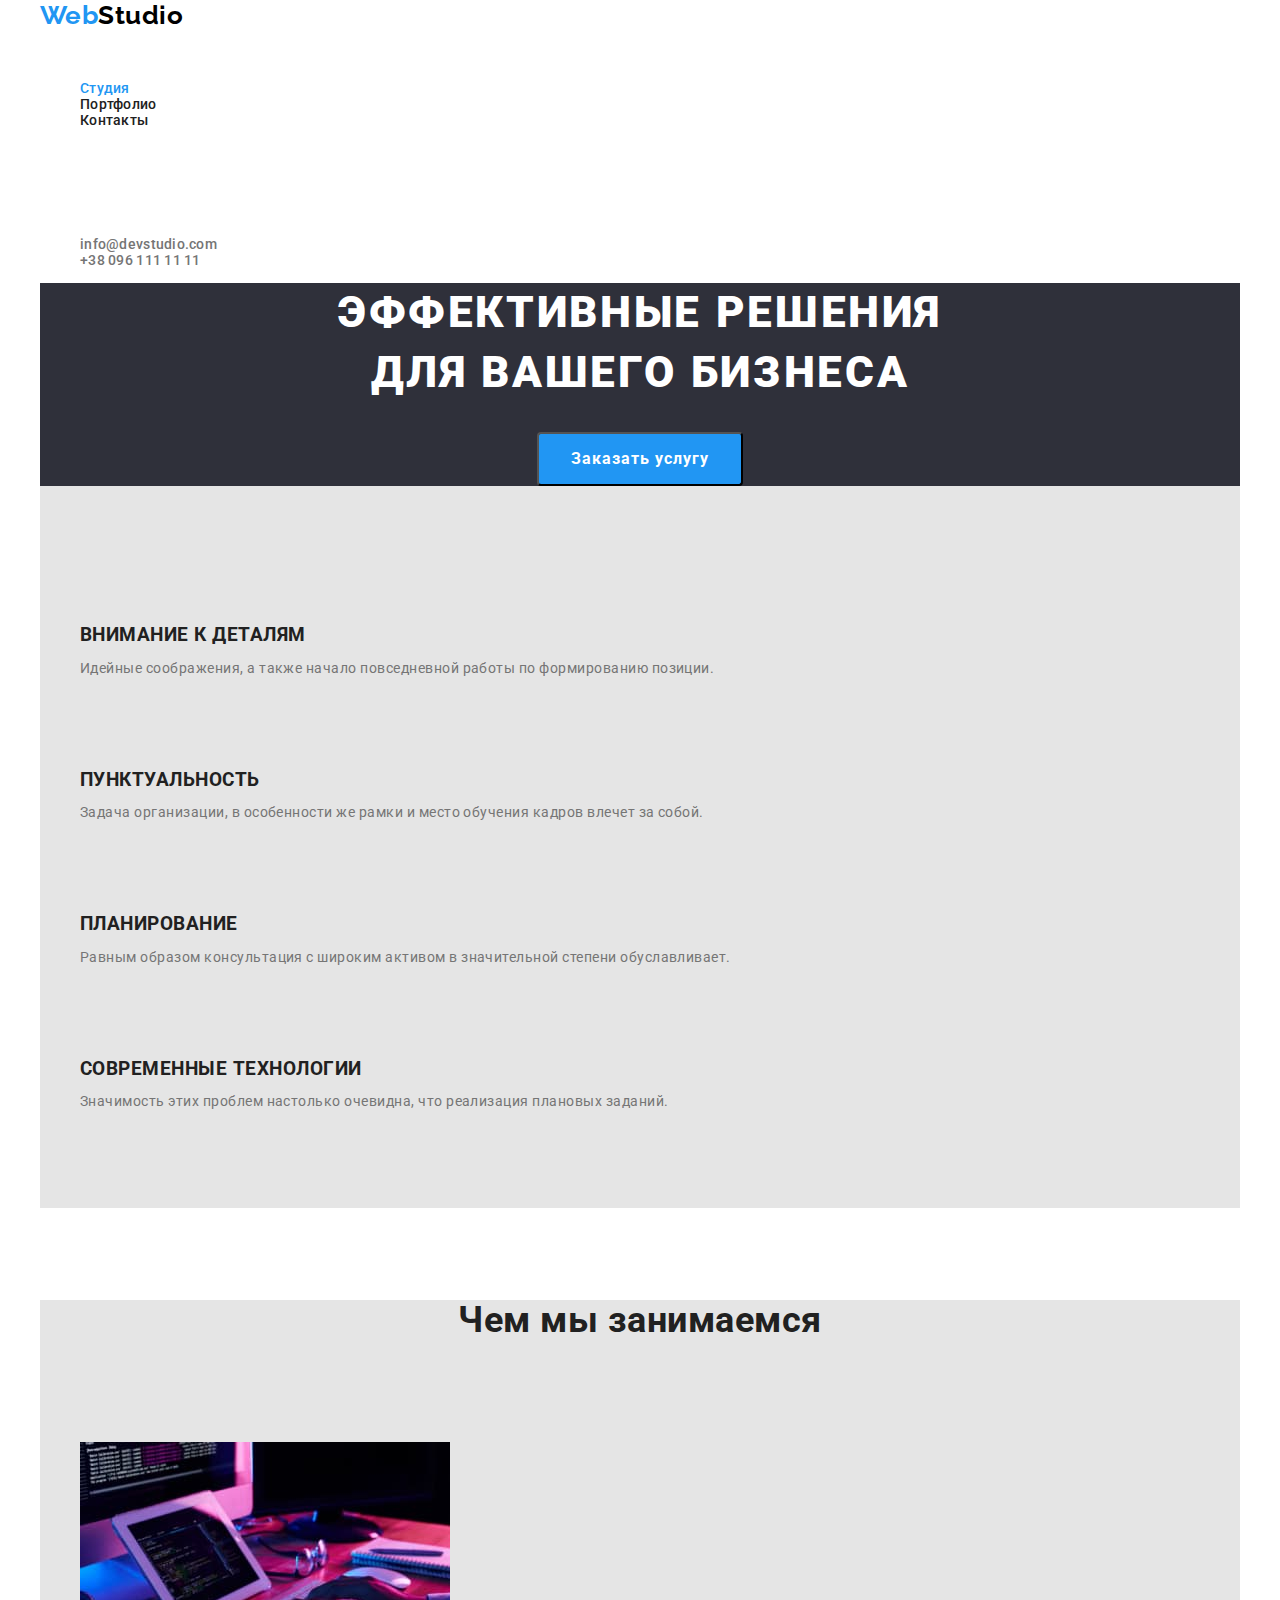
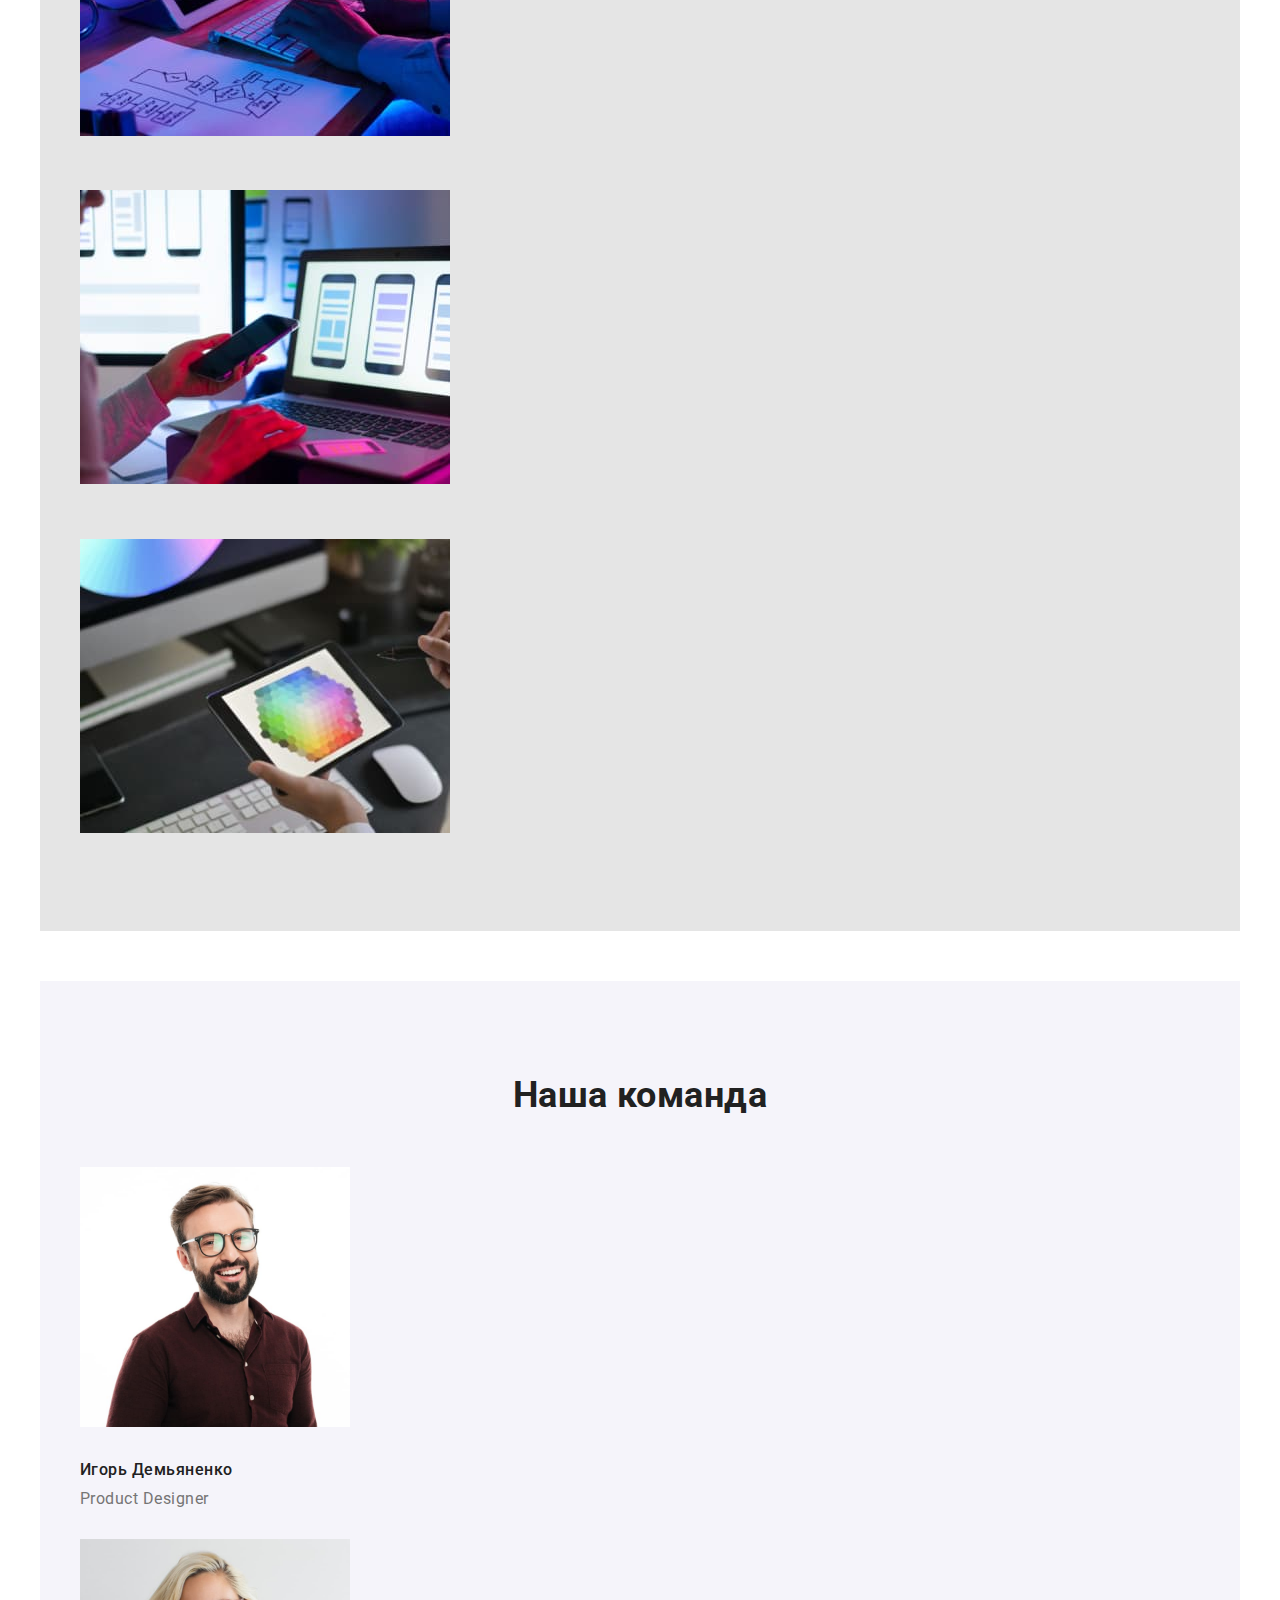
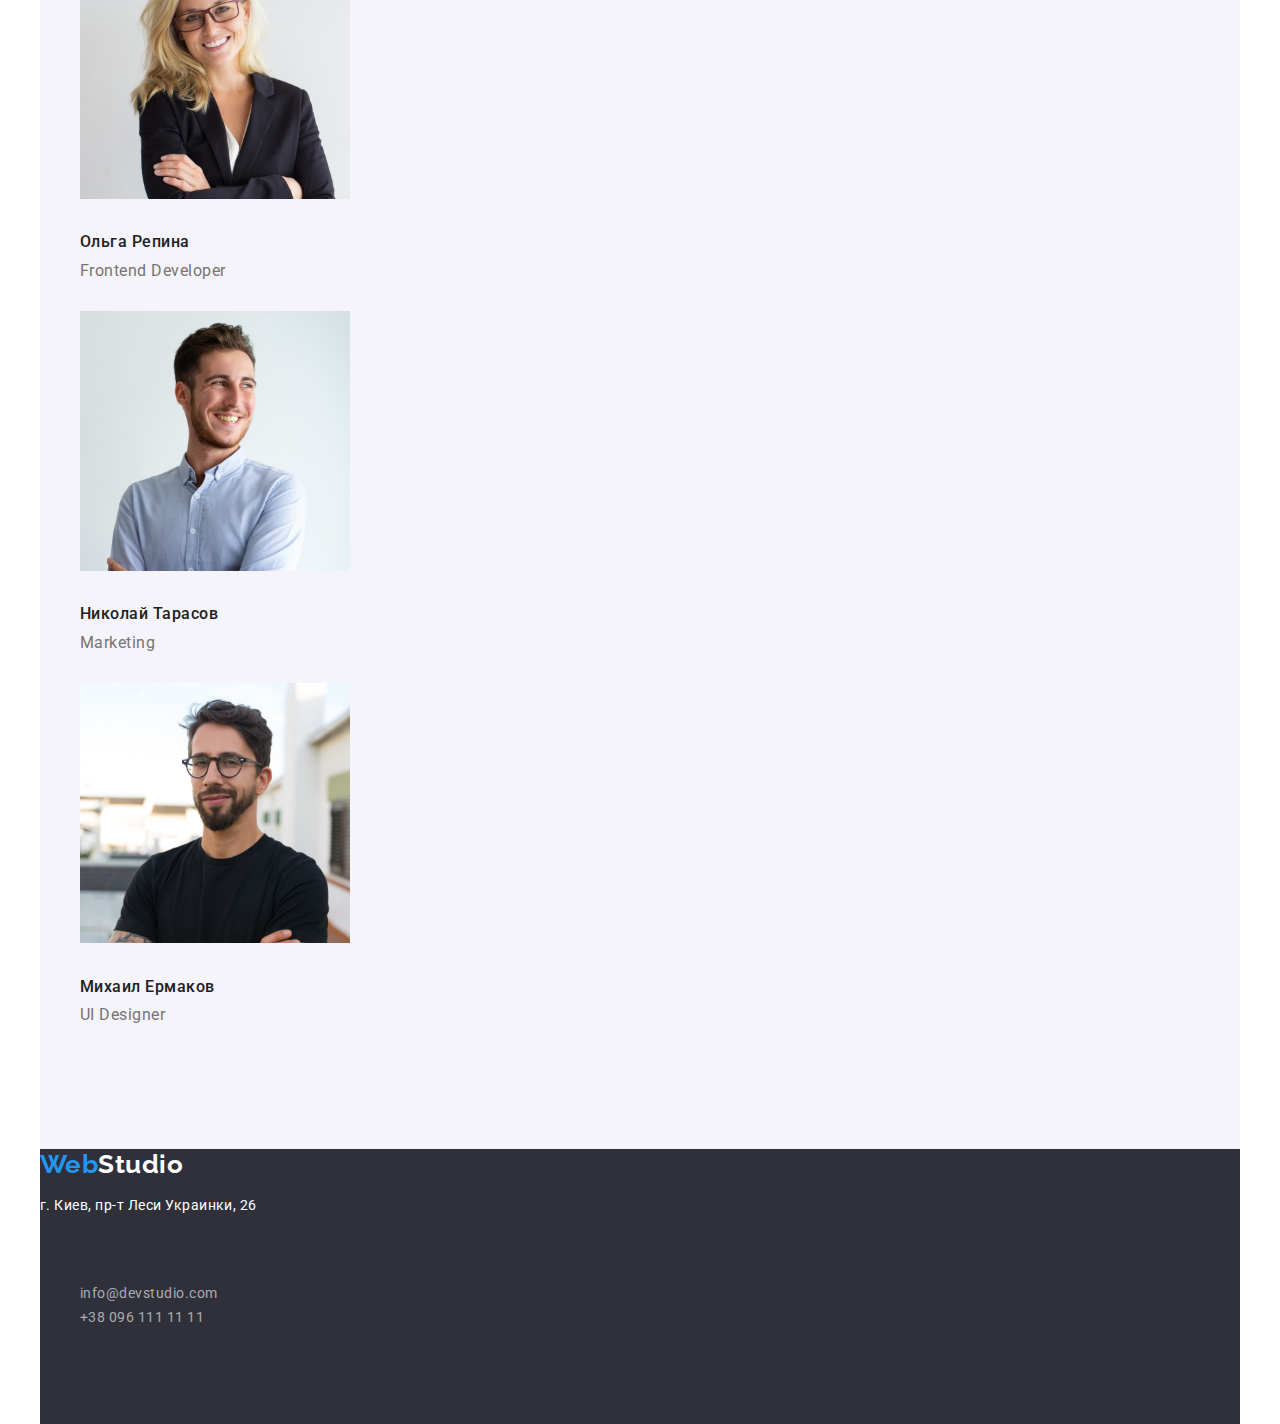
==== index.html @ a8057c67 "Добавил стилей" ====
<!DOCTYPE html>
<html lang="en">

<head>
    <meta charset="UTF-8" />
    <meta http-equiv="X-UA-Compatible" content="IE=edge" />
    <meta name="viewport" content="width=device-width, initial-scale=1.0" />
    <link rel="preconnect" href="https://fonts.googleapis.com">
    <link rel="preconnect" href="https://fonts.gstatic.com" crossorigin>
    <link href="https://fonts.googleapis.com/css2?family=Raleway:wght@700&family=Roboto:wght@400;500;700;900&display=swap"
        rel="stylesheet">
    <link rel="stylesheet" href="https://cdnjs.cloudflare.com/ajax/libs/modern-normalize/1.1.0/modern-normalize.min.css">
    <link rel="stylesheet" href="./css/styles.css">
    <title>WebStudio</title>
</head>

<body>
    <header class="container">
        <nav>
            <a href="#" class="logo">
                <span class="logo-color">Web</span>Studio
            </a>

            <ul class="site-nav list">
                <li> 
                    <a class="link current" href="#">Студия</a>
                </li>
                <li>
                    <a class="link" href="./portfolio.html">Портфолио</a>
                </li>
                <li>
                    <a href="#" class="link">Контакты</a>
                </li>
            </ul>
        </nav>
            <ul class="site-nav">
                <li >
                    <a class="link-nav" href="mailto:info@devstudio.com">info@devstudio.com</a>
                </li>
                <li>
                    <a class="link-nav" href="tel:+380961111111">+38 096 111 11 11</a>
                </li>
            </ul>
    </header>

    <!-- Блок герой -->
    <main>
        <section class="hero container">
            <h1 class="hero-title" >Эффективные решения<br> для вашего бизнеса</h1>
            <button class="button" type="button">Заказать услугу</button>
        </section>

        <!-- Наши предложения -->
        <section class="offers container">
            <h2 class="visually-hidden">Наши предложения</h2> 
            <ul class="list">
                <li>
                    <h3 class="offers-container-list">ВНИМАНИЕ К ДЕТАЛЯМ</h3> 
                    <p class="offers-list">
                        Идейные соображения, а также начало повседневной работы по
                        формированию позиции.
                    </p>
                </li>
                <li>
                    <h3 class="offers-container-list">ПУНКТУАЛЬНОСТЬ</h3>
                    <p class="offers-list">
                        Задача организации, в особенности же рамки и место обучения кадров
                        влечет за собой.
                    </p>
                </li>
                <li>
                    <h3 class="offers-container-list">ПЛАНИРОВАНИЕ</h3>
                    <p class="offers-list">
                        Равным образом консультация с широким активом в значительной
                        степени обуславливает.
                    </p>
                </li>
                <li>
                    <h3 class="offers-container-list">СОВРЕМЕННЫЕ ТЕХНОЛОГИИ</h3>
                    <p class="offers-list">
                        Значимость этих проблем настолько очевидна, что реализация
                        плановых заданий.
                    </p>
                </li>
            </ul>
        </section>

        <!-- Блок нашей работы -->
        <section class="works container">
            <h2 class="works-title">Чем мы занимаемся</h2>
            <ul class="list">
                <li>
                    <img class="works-img" src="./images/boxasq.jpg" width="370" alt="Рабочий процес 1" />
                </li>
                <li>
                    <img class="works-img" src="./images/boxbsq.jpg" width="370" alt="Рабочий процес 2" />
                </li>
                <li>
                    <img class="works-img" src="./images/boxcsq.jpg" width="370" alt="Рабочий процес 3" />
                </li>
            </ul>
        </section>

        <!-- Наша команда -->
        <section class="teams container">
            <h2 class="teams-title">Наша команда</h2>
            <ul class=" list">
                <li>
                    <img src="./images/teamasq.jpg" width="270" alt="Команда 1" />
                    <h3 class="teams-name">Игорь Демьяненко</h3>
                    <p class="teams-person">Product Designer</p>
                </li>
                <li>
                    <img src="./images/teambsq.jpg" width="270" alt="Команда 2" />
                    <h3 class="teams-name">Ольга Репина</h3>
                    <p class="teams-person">Frontend Developer</p>
                </li>
                <li>
                    <img src="./images/teamcsq.jpg" width="270" alt="Команда 3" />
                    <h3 class="teams-name">Николай Тарасов</h3>
                    <p class="teams-person">Marketing</p>
                </li>
                <li>
                    <img src="./images/teamdsq.jpg" width="270" alt="Команда 4" />
                    <h3 class="teams-name">Михаил Ермаков</h3>
                    <p class="teams-person">UI Designer</p>
                </li>
            </ul>
        </section>
    </main>

    <!-- Подвал -->
    <footer class="footer container">
        <a href="#" class="logo">
            <span class="logo-color">Web</span><span class="logo-color-second">Studio</span>
        </a>
        <address>
            <p class="footer-nav">г. Киев, пр-т Леси Украинки, 26</p>
            <ul class="list">
                <li>
                    <a  class="footer-nav" href="mailto:info@devstudio.com">info@devstudio.com</a>
                </li>
                <li>
                    <a  class="footer-nav" href="tel:+380961111111">+38 096 111 11 11</a>
                </li>
            </ul>
        </address>
    </footer>
</body>
</html>
---- css/styles.css ----
/* Цвет основного текста #212121 */
/* Вторичный цвет #757575 */

/* Белый #FFFFFF */
/* Акцент #2196F3 */

/* Вторичный цвет фона #E5E5E5 */

:root {
  --primary-white-color: #ffffff;
  --primary-text-color: #212121;
  --title-text-color: #000000;
  --class-offers-works: #e5e5e5;
  --accent-color: #2196f3;
  --section-hero: #2f303a;
  --section-teams: #f5f4fa;
}

body {
  background-color: var(--primary-white-color);
  color: var(--primary-text-color);
  font-family: Roboto, sans-serif;
  letter-spacing: 0.03em;
}

.container {
  margin-left: auto;
  margin-right: auto;
  width: 1200px;
}

.visually-hidden {
  position: absolute;
  width: 1px;
  height: 1px;
  margin: -1px;
  border: 0;
  padding: 0;

  white-space: nowrap;
  clip-path: inset(100%);
  clip: rect(0 0 0 0);
  overflow: hidden;
}

/* Logo */
.logo {
  color: var(--title-text-color);
  font-family: Raleway, sans-serif;
  text-decoration: none;

  font-weight: 700;
  font-size: 26px;
  line-height: 1.19;
}

.logo-color {
  color: var(--accent-color);
}

.site-nav {
  color: var(--title-text-color);
  list-style: none;

  font-weight: 500;
  font-size: 14px;
  line-height: 1.14;
  letter-spacing: 0.02em;
}

.site-nav .link:hover,
.site-nav .link:focus,
.site-nav .link.current {
  color: var(--accent-color);
}

.link {
  text-decoration: none;
  color: var(--primary-text-color);
}

.site-nav a:hover,
.site-nav a:focus {
  color: var(--accent-color);
}

.site-nav .link-nav {
  text-decoration: none;
  color: #757575;
}

/* Блок герой */

.button {
  min-width: 200px;
  box-sizing: inline-block;
  padding: 10px 32px;
  border-radius: 4px;
  text-align: center;

  background-color: #2196f3;
  color: #ffffff;
  cursor: pointer;

  font-family: "Roboto", sans-serif;
  font-weight: 700;
  font-size: 16px;
  line-height: 1.87;
  letter-spacing: 0.06em;
}

.button:hover,
.button:focus {
  background-color: #188ce8;
}

.button-portfolio-first {
  background-color: var(--accent-color);
  color: var(--primary-white-color);
  cursor: pointer;
  font-family: "Roboto", sans-serif;
  letter-spacing: 0.03em;
}
.button-portfolio {
  background-color: #f5f4fa;
  cursor: pointer;
  font-family: "Roboto", sans-serif;
  letter-spacing: 0.03em;
}

.button-portfolio:hover,
.button-portfolio:focus {
  background-color: var(--accent-color);
  color: #ffffff;
}

.hero {
  background-color: var(--section-hero);
  color: var (var(--primary-text-color));
  text-align: center;
}

.hero-title {
  margin-top: 0px;
  margin-bottom: 30px;
  font-weight: 900;
  font-size: 44px;
  line-height: 1.36;
  letter-spacing: 0.06em;
  text-transform: uppercase;
}

.hero > h1 {
  color: var(--primary-white-color);
}

/* Наши предложения */

.offers-container-list {
  margin-top: 89px;
  margin-bottom: 0px;
}

.offers-list {
  margin-top: 10px;
  margin-bottom: 0px;

  color: #757575;

  font-weight: 400;
  font-size: 14px;
  line-height: 1.71;
}

.offers,
.works {
  background-color: var(--class-offers-works);
}

/* Блок нашей работы */

.works {
  margin-top: 92px;
  margin-bottom: 0px;
}

.works-img {
  padding-top: 50px;
}

.works-title {
  margin-top: 0px;
  margin-bottom: 0px;
}

/* Наша команда */

.teams-title {
  margin-top: 0px;
  margin-bottom: 0px;
  padding-top: 94px;
}

.teams {
  margin-top: 50px;
  margin-bottom: 0px;
  background-color: var(--section-teams);
}

.teams-name {
  font-weight: 500;
  font-size: 16px;
  line-height: 1.18;
  margin-top: 0;
  margin-bottom: 0;
  padding-top: 30px;
}

.teams-person {
  margin-top: 0;
  margin-bottom: 0;
  padding-top: 10px;
  padding-bottom: 30px;

  color: #757575;

  font-weight: 400;
  font-size: 16px;
  line-height: 1.18;
}

.offers > h2,
.works > h2,
.teams > h2 {
  font-weight: 700;
  font-size: 36px;
  line-height: 1.16;
  text-align: center;
}

/* Футер */

.footer {
  background-color: var(--section-hero);
}

.footer-nav {
  color: var(--primary-white-color);
  text-decoration: none;
  font-style: normal;

  font-weight: 400;
  font-size: 14px;
  line-height: 1.71;
}

.list {
  list-style: none;
  padding-top: 50px;
  padding-bottom: 94px;
  margin: 0;
}

.logo-color-second {
  color: #ffffff;
}

.list .footer-nav {
  color: rgba(255, 255, 255, 0.6);
}

/* Страница portfolio */

.list-project {
  color: #757575;

  font-weight: 400;
  font-size: 16px;
  line-height: 1.87;
}

.list-link {
  text-decoration: none;
}

.list-name {
  color: #212121;
}
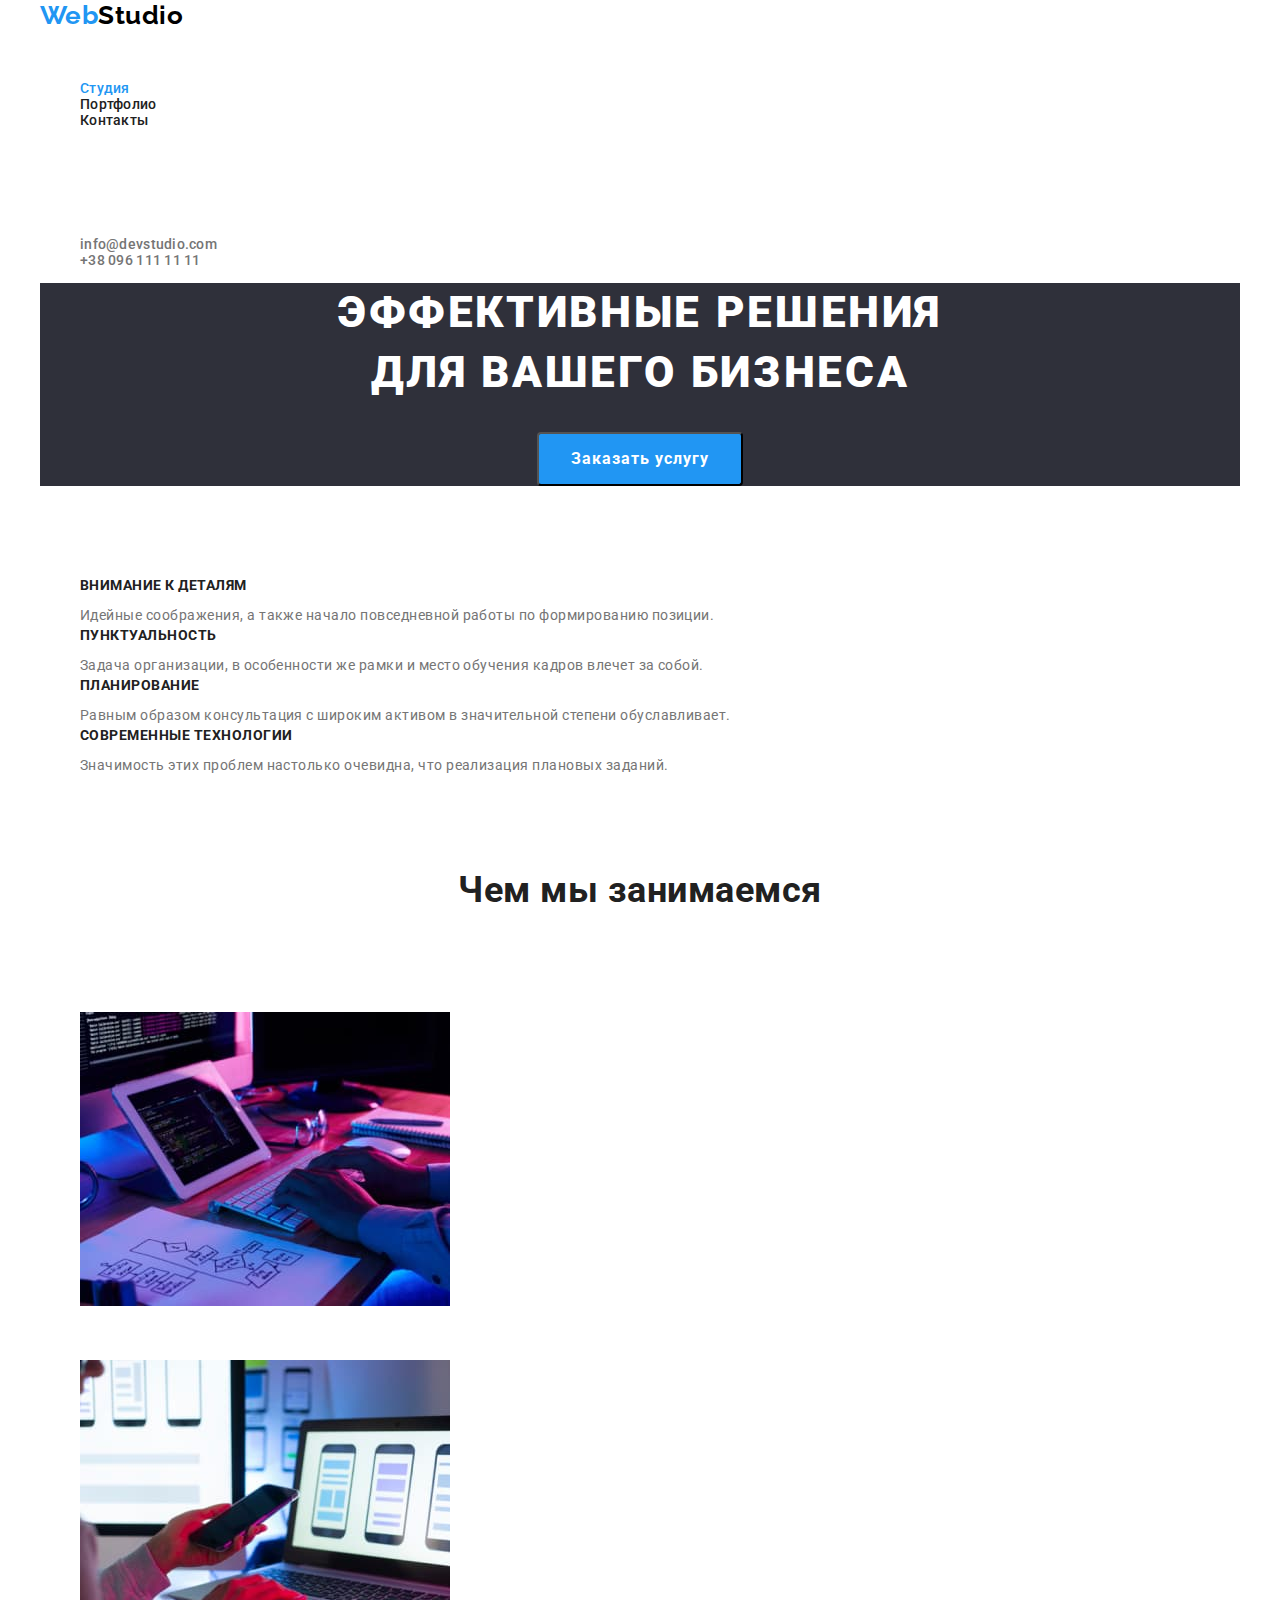
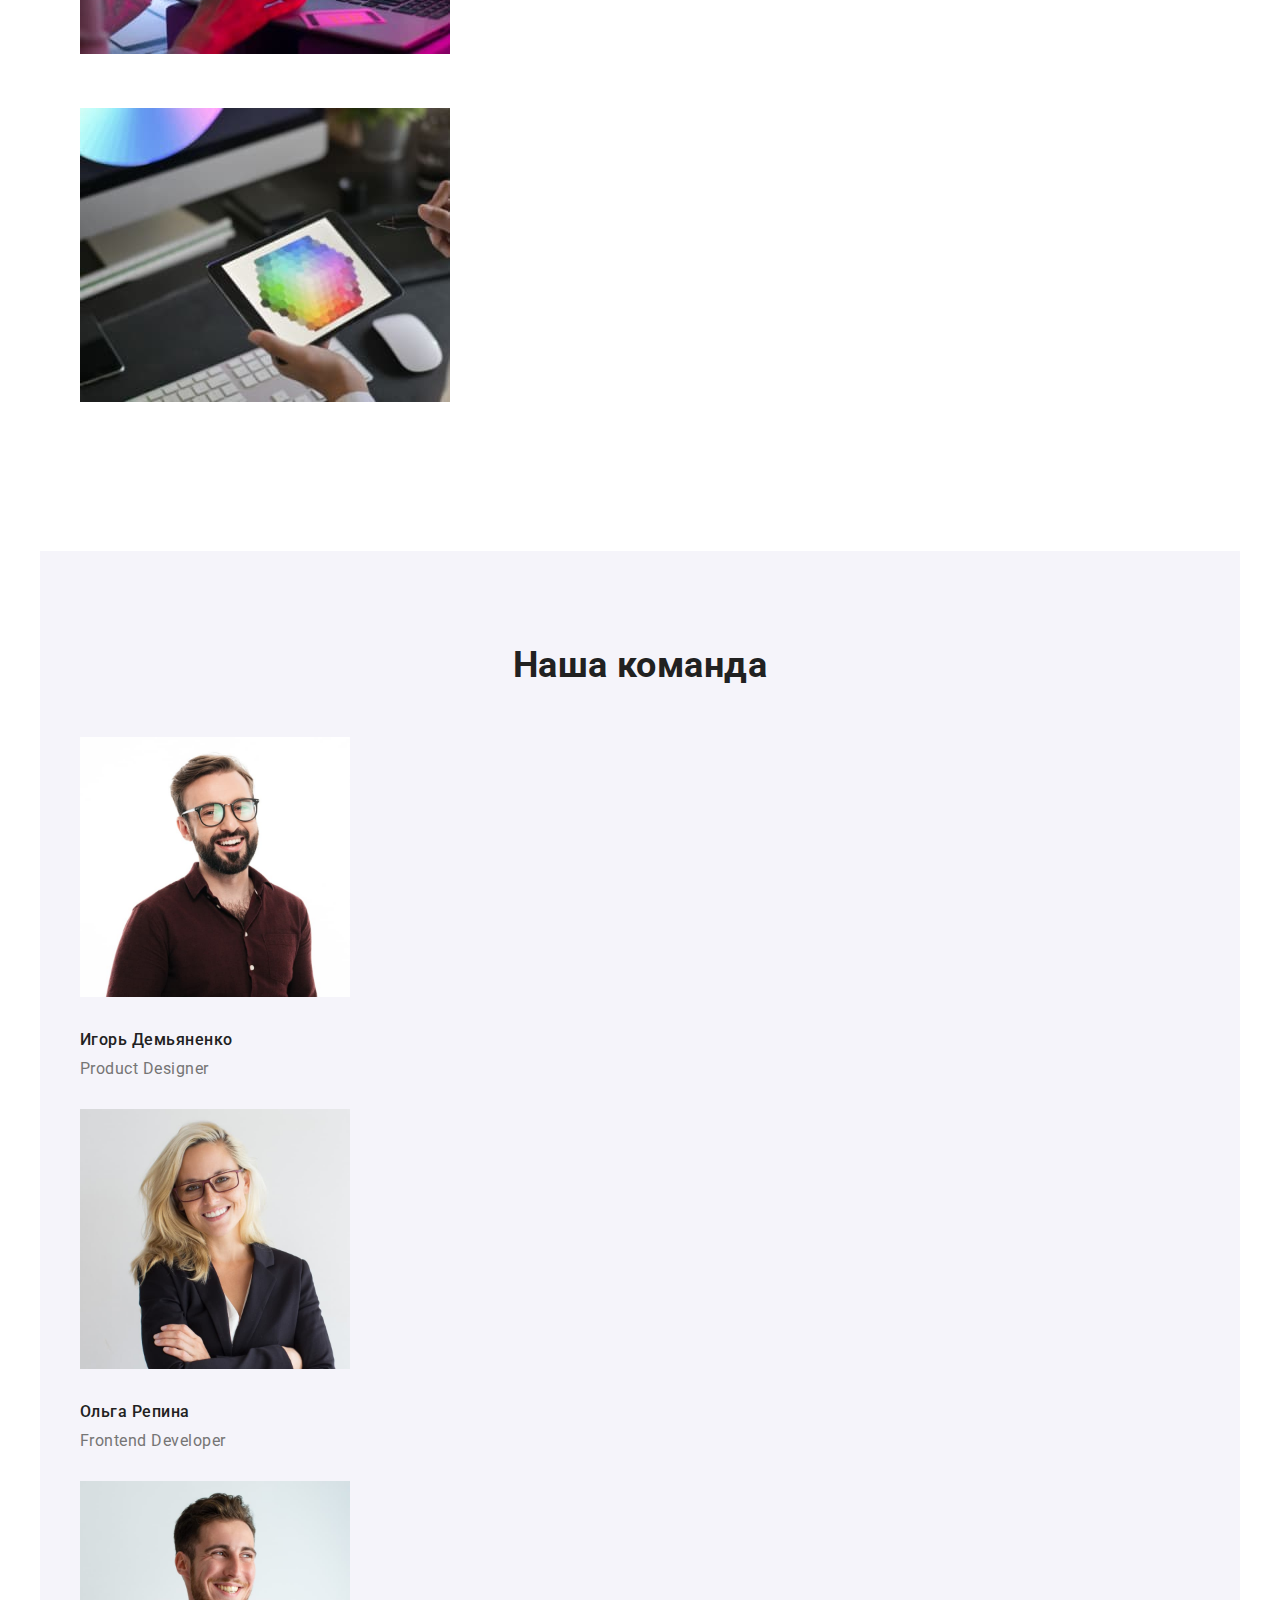
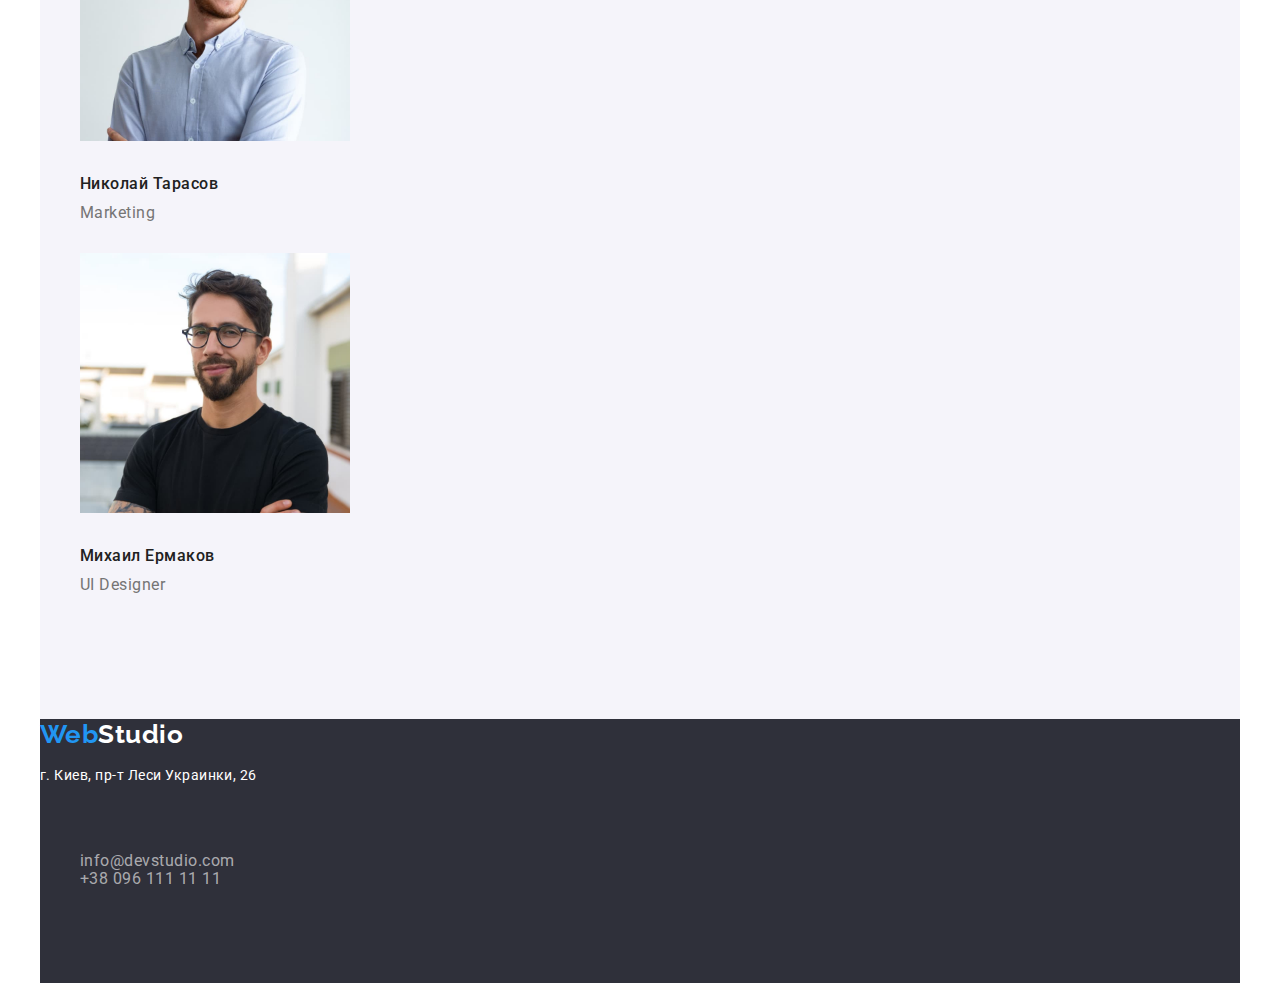
==== commit 34159d31: "Откорректировал стили после 2 дз" ====
--- a/index.html
+++ b/index.html
@@ -53,7 +53,7 @@
         <!-- Наши предложения -->
         <section class="offers container">
             <h2 class="visually-hidden">Наши предложения</h2> 
-            <ul class="list">
+            <ul class="offers-list-title">
                 <li>
                     <h3 class="offers-container-list">ВНИМАНИЕ К ДЕТАЛЯМ</h3> 
                     <p class="offers-list">
@@ -138,10 +138,10 @@
             <p class="footer-nav">г. Киев, пр-т Леси Украинки, 26</p>
             <ul class="list">
                 <li>
-                    <a  class="footer-nav" href="mailto:info@devstudio.com">info@devstudio.com</a>
+                    <a  class="footer-nav-i" href="mailto:info@devstudio.com">info@devstudio.com</a>
                 </li>
                 <li>
-                    <a  class="footer-nav" href="tel:+380961111111">+38 096 111 11 11</a>
+                    <a  class="footer-nav-i" href="tel:+380961111111">+38 096 111 11 11</a>
                 </li>
             </ul>
         </address>
--- a/css/styles.css
+++ b/css/styles.css
@@ -13,7 +13,7 @@
   --class-offers-works: #e5e5e5;
   --accent-color: #2196f3;
   --section-hero: #2f303a;
-  --section-teams: #f5f4fa;
+  --section-teams-button: #f5f4fa;
 }
 
 body {
@@ -122,7 +122,7 @@
   letter-spacing: 0.03em;
 }
 .button-portfolio {
-  background-color: #f5f4fa;
+  background-color: var(--section-teams-button);
   cursor: pointer;
   font-family: "Roboto", sans-serif;
   letter-spacing: 0.03em;
@@ -157,8 +157,12 @@
 /* Наши предложения */
 
 .offers-container-list {
-  margin-top: 89px;
-  margin-bottom: 0px;
+  font-weight: 700;
+  font-size: 14px;
+  line-height: 1.14;
+  text-transform: uppercase;
+  margin-top: 0;
+  margin-bottom: 0;
 }
 
 .offers-list {
@@ -172,9 +176,15 @@
   line-height: 1.71;
 }
 
+.offers-list-title {
+  margin-top: 92px;
+  margin-bottom: 0;
+  list-style: none;
+}
+
 .offers,
 .works {
-  background-color: var(--class-offers-works);
+  background-color: var(--primary-white-color);
 }
 
 /* Блок нашей работы */
@@ -204,7 +214,7 @@
 .teams {
   margin-top: 50px;
   margin-bottom: 0px;
-  background-color: var(--section-teams);
+  background-color: var(--section-teams-button);
 }
 
 .teams-name {
@@ -246,14 +256,19 @@
 
 .footer-nav {
   color: var(--primary-white-color);
-  text-decoration: none;
+
   font-style: normal;
-
   font-weight: 400;
   font-size: 14px;
   line-height: 1.71;
 }
 
+.footer-nav-i {
+  color: rgba(255, 255, 255, 0.6);
+  text-decoration: none;
+
+  font-style: normal;
+}
 .list {
   list-style: none;
   padding-top: 50px;
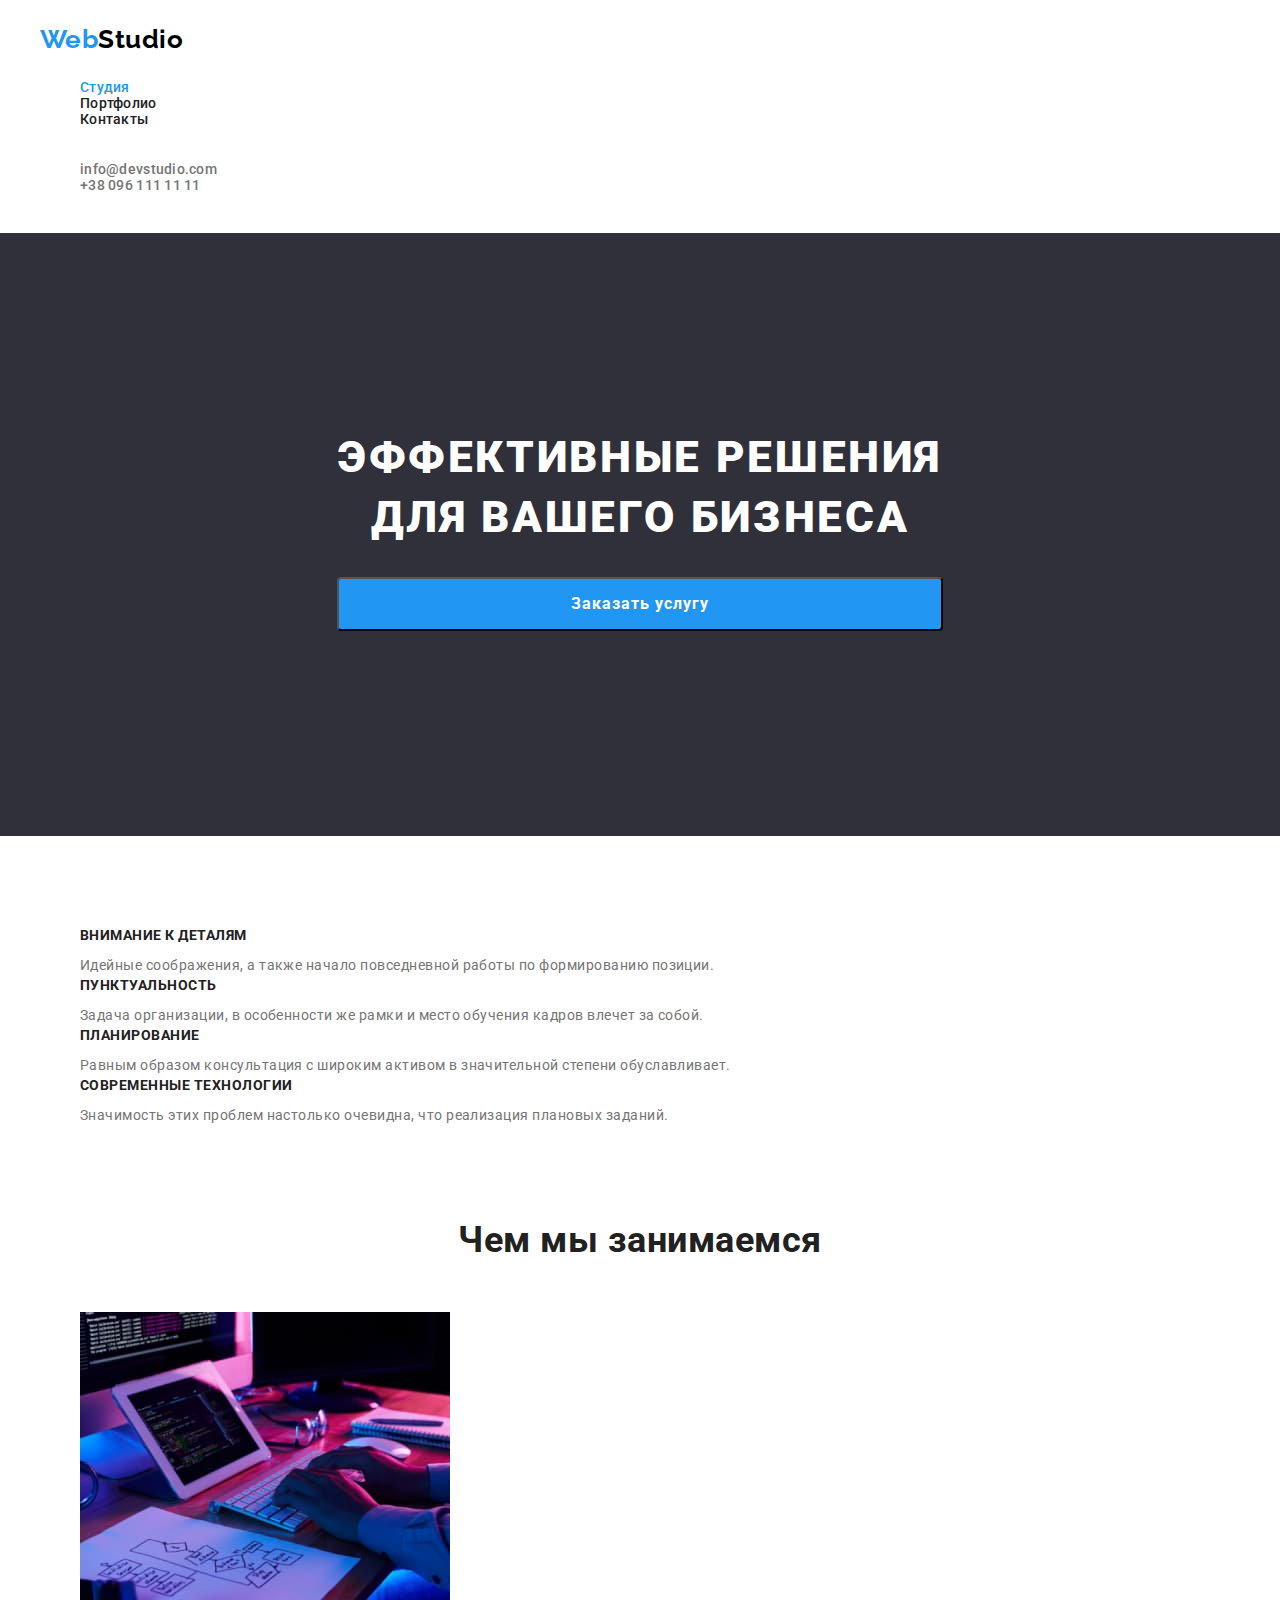
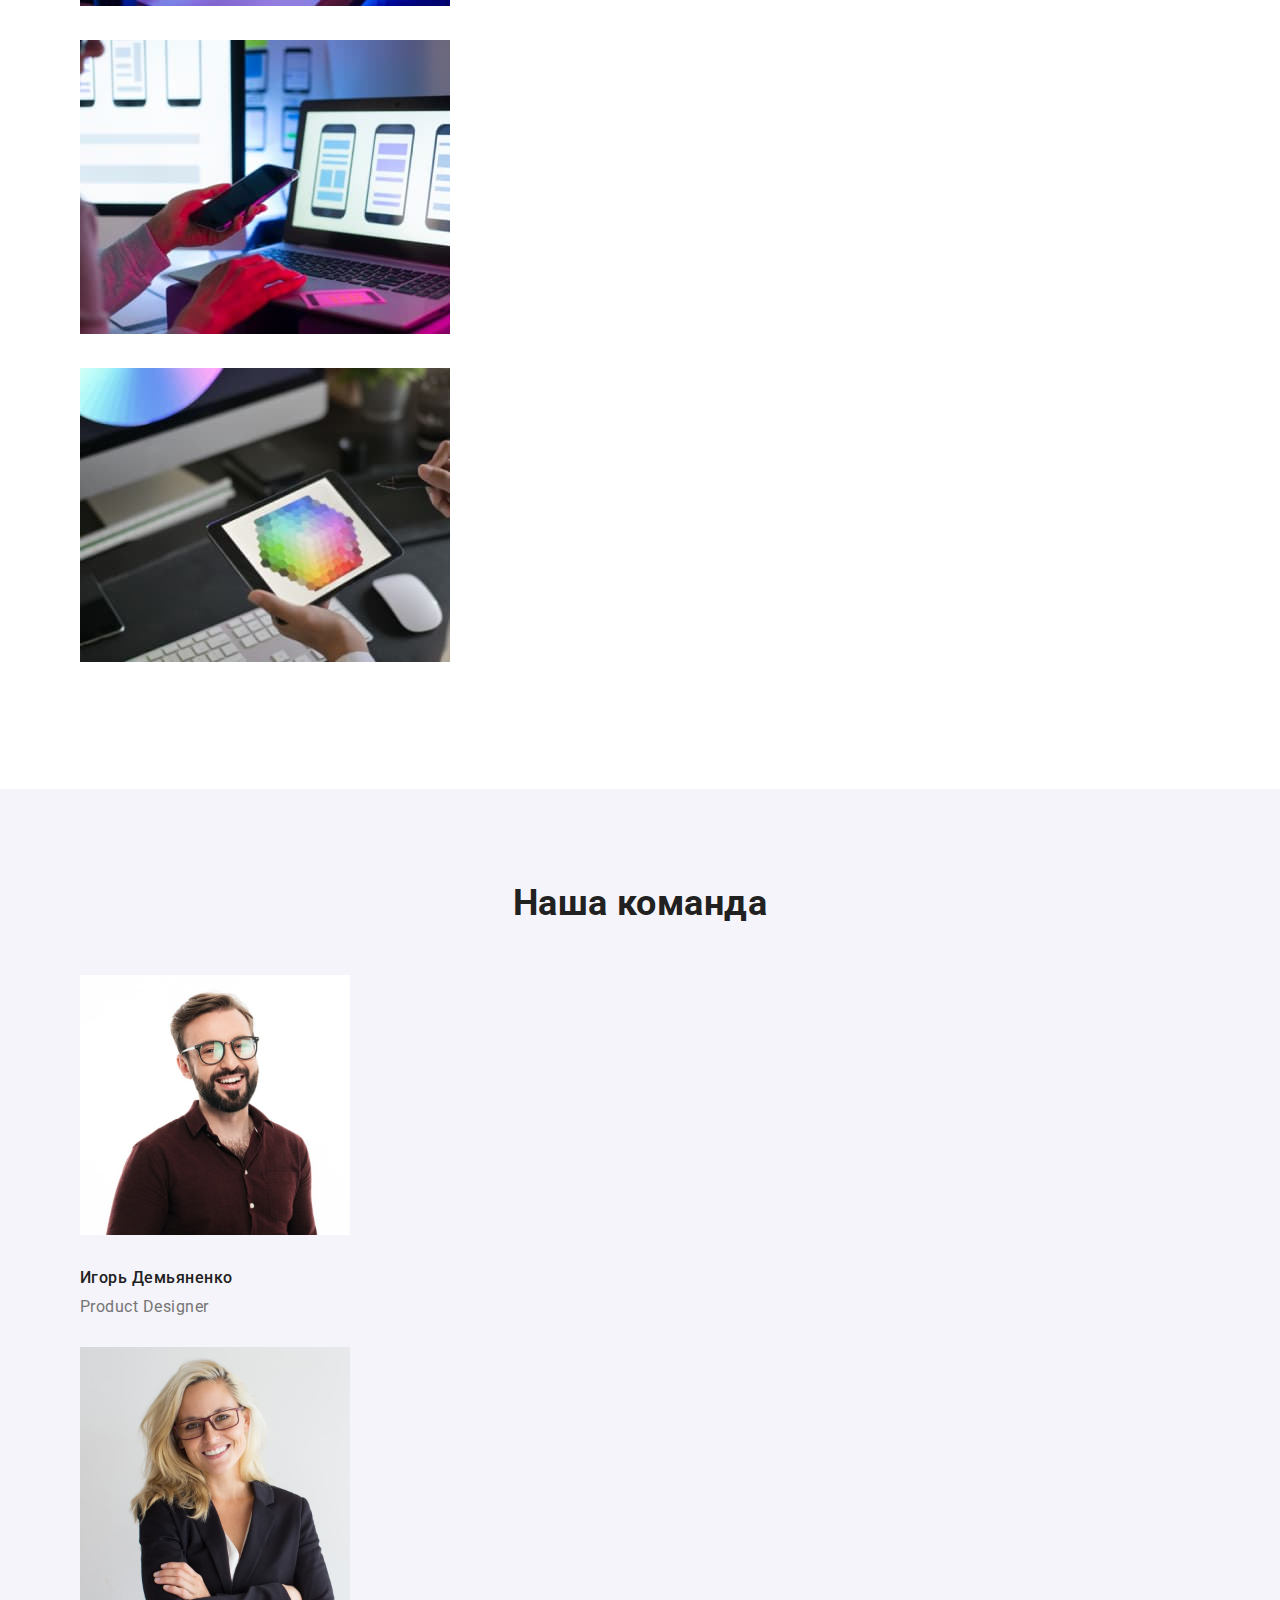
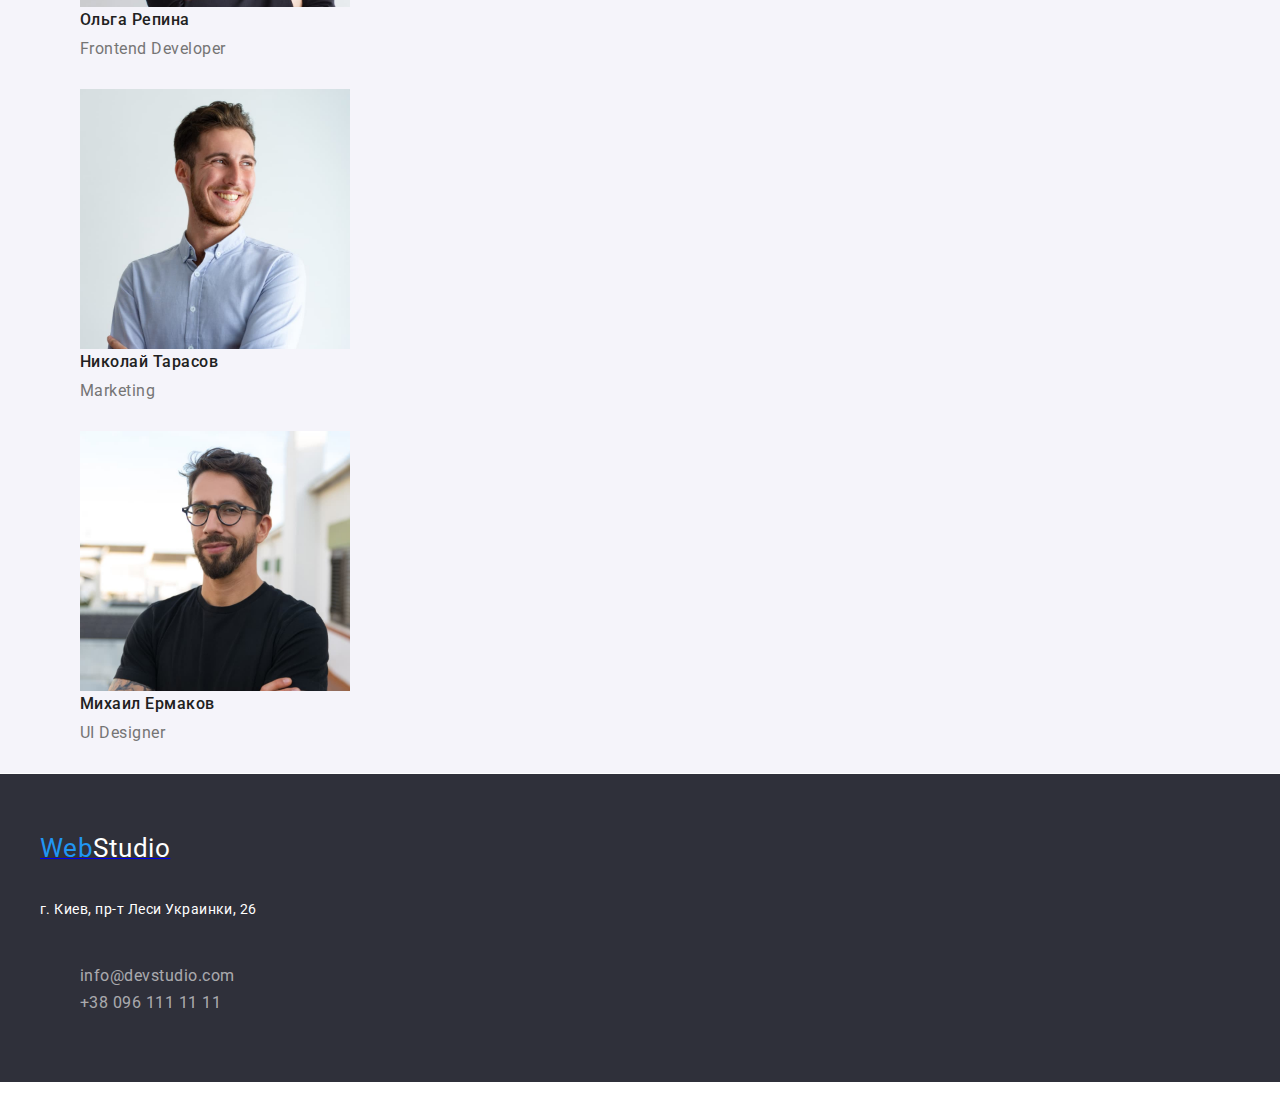
==== commit 0880bc56: "Добавил стилей к двум страницам" ====
--- a/index.html
+++ b/index.html
@@ -15,25 +15,26 @@
 </head>
 
 <body>
-    <header class="container">
-        <nav>
-            <a href="#" class="logo">
-                <span class="logo-color">Web</span>Studio
-            </a>
+    <header class="header">
+        <div class="container">
+            <nav>
+                <a href="#" class="logo">
+                    <span class="logo-color">Web</span>Studio
+                </a>
 
+                <ul class="site-nav list">
+                    <li> 
+                        <a class="link current" href="#">Студия</a>
+                    </li>
+                    <li>
+                        <a class="link" href="./portfolio.html">Портфолио</a>
+                    </li>
+                    <li>
+                        <a class="link" href="#" >Контакты</a>
+                    </li>
+                </ul>
+            </nav>
             <ul class="site-nav list">
-                <li> 
-                    <a class="link current" href="#">Студия</a>
-                </li>
-                <li>
-                    <a class="link" href="./portfolio.html">Портфолио</a>
-                </li>
-                <li>
-                    <a href="#" class="link">Контакты</a>
-                </li>
-            </ul>
-        </nav>
-            <ul class="site-nav">
                 <li >
                     <a class="link-nav" href="mailto:info@devstudio.com">info@devstudio.com</a>
                 </li>
@@ -41,110 +42,121 @@
                     <a class="link-nav" href="tel:+380961111111">+38 096 111 11 11</a>
                 </li>
             </ul>
+        </div>
     </header>
 
     <!-- Блок герой -->
     <main>
-        <section class="hero container">
-            <h1 class="hero-title" >Эффективные решения<br> для вашего бизнеса</h1>
-            <button class="button" type="button">Заказать услугу</button>
+        <section class="hero">
+            <div class="container">
+                <h1 class="hero-title" >Эффективные решения<br> для вашего бизнеса</h1>
+                <button class="button" type="button">Заказать услугу</button>
+            </div>
         </section>
 
         <!-- Наши предложения -->
-        <section class="offers container">
-            <h2 class="visually-hidden">Наши предложения</h2> 
-            <ul class="offers-list-title">
-                <li>
-                    <h3 class="offers-container-list">ВНИМАНИЕ К ДЕТАЛЯМ</h3> 
-                    <p class="offers-list">
-                        Идейные соображения, а также начало повседневной работы по
-                        формированию позиции.
-                    </p>
-                </li>
-                <li>
-                    <h3 class="offers-container-list">ПУНКТУАЛЬНОСТЬ</h3>
-                    <p class="offers-list">
-                        Задача организации, в особенности же рамки и место обучения кадров
-                        влечет за собой.
-                    </p>
-                </li>
-                <li>
-                    <h3 class="offers-container-list">ПЛАНИРОВАНИЕ</h3>
-                    <p class="offers-list">
-                        Равным образом консультация с широким активом в значительной
-                        степени обуславливает.
-                    </p>
-                </li>
-                <li>
-                    <h3 class="offers-container-list">СОВРЕМЕННЫЕ ТЕХНОЛОГИИ</h3>
-                    <p class="offers-list">
-                        Значимость этих проблем настолько очевидна, что реализация
-                        плановых заданий.
-                    </p>
-                </li>
-            </ul>
+        <section class="offers">
+            <div class="container">
+                <h2 class="visually-hidden">Наши предложения</h2> 
+                <ul class="offers-list-title">
+                    <li>
+                        <h3 class="offers-container-list">ВНИМАНИЕ К ДЕТАЛЯМ</h3> 
+                        <p class="offers-list">
+                            Идейные соображения, а также начало повседневной работы по
+                            формированию позиции.
+                        </p>
+                    </li>
+                    <li>
+                        <h3 class="offers-container-list">ПУНКТУАЛЬНОСТЬ</h3>
+                        <p class="offers-list">
+                            Задача организации, в особенности же рамки и место обучения кадров
+                            влечет за собой.
+                        </p>
+                    </li>
+                    <li>
+                        <h3 class="offers-container-list">ПЛАНИРОВАНИЕ</h3>
+                        <p class="offers-list">
+                            Равным образом консультация с широким активом в значительной
+                            степени обуславливает.
+                        </p>
+                    </li>
+                    <li>
+                        <h3 class="offers-container-list">СОВРЕМЕННЫЕ ТЕХНОЛОГИИ</h3>
+                        <p class="offers-list">
+                            Значимость этих проблем настолько очевидна, что реализация
+                            плановых заданий.
+                        </p>
+                    </li>
+                </ul>
+            </div>
         </section>
 
         <!-- Блок нашей работы -->
-        <section class="works container">
-            <h2 class="works-title">Чем мы занимаемся</h2>
-            <ul class="list">
-                <li>
-                    <img class="works-img" src="./images/boxasq.jpg" width="370" alt="Рабочий процес 1" />
-                </li>
-                <li>
-                    <img class="works-img" src="./images/boxbsq.jpg" width="370" alt="Рабочий процес 2" />
-                </li>
-                <li>
-                    <img class="works-img" src="./images/boxcsq.jpg" width="370" alt="Рабочий процес 3" />
-                </li>
-            </ul>
+        <section class="works">
+            <div class="container">
+                <h2 class="works-title">Чем мы занимаемся</h2>
+                <ul class="list-works">
+                    <li>
+                        <img class="works-img" src="./images/boxasq.jpg" width="370" alt="Рабочий процес 1" />
+                    </li>
+                    <li>
+                        <img class="works-img" src="./images/boxbsq.jpg" width="370" alt="Рабочий процес 2" />
+                    </li>
+                    <li>
+                        <img class="works-img" src="./images/boxcsq.jpg" width="370" alt="Рабочий процес 3" />
+                    </li>
+                </ul>
+            </div>
         </section>
 
         <!-- Наша команда -->
-        <section class="teams container">
-            <h2 class="teams-title">Наша команда</h2>
-            <ul class=" list">
-                <li>
-                    <img src="./images/teamasq.jpg" width="270" alt="Команда 1" />
-                    <h3 class="teams-name">Игорь Демьяненко</h3>
-                    <p class="teams-person">Product Designer</p>
-                </li>
-                <li>
-                    <img src="./images/teambsq.jpg" width="270" alt="Команда 2" />
-                    <h3 class="teams-name">Ольга Репина</h3>
-                    <p class="teams-person">Frontend Developer</p>
-                </li>
-                <li>
-                    <img src="./images/teamcsq.jpg" width="270" alt="Команда 3" />
-                    <h3 class="teams-name">Николай Тарасов</h3>
-                    <p class="teams-person">Marketing</p>
-                </li>
-                <li>
-                    <img src="./images/teamdsq.jpg" width="270" alt="Команда 4" />
-                    <h3 class="teams-name">Михаил Ермаков</h3>
-                    <p class="teams-person">UI Designer</p>
-                </li>
-            </ul>
+        <section class="teams">
+            <div class="container">
+                <h2 class="teams-title">Наша команда</h2>
+                <ul class=" list-teams">
+                    <li>
+                        <img class="teams-img"src="./images/teamasq.jpg" width="270" alt="Команда 1" />
+                        <h3 class="teams-name">Игорь Демьяненко</h3>
+                        <p class="teams-person">Product Designer</p>
+                    </li>
+                    <li>
+                        <img src="./images/teambsq.jpg" width="270" alt="Команда 2" />
+                        <h3 class="teams-name">Ольга Репина</h3>
+                        <p class="teams-person">Frontend Developer</p>
+                    </li>
+                    <li>
+                        <img src="./images/teamcsq.jpg" width="270" alt="Команда 3" />
+                        <h3 class="teams-name">Николай Тарасов</h3>
+                        <p class="teams-person">Marketing</p>
+                    </li>
+                    <li>
+                        <img src="./images/teamdsq.jpg" width="270" alt="Команда 4" />
+                        <h3 class="teams-name">Михаил Ермаков</h3>
+                        <p class="teams-person">UI Designer</p>
+                    </li>
+                </ul>
+            </div>
         </section>
     </main>
 
     <!-- Подвал -->
-    <footer class="footer container">
-        <a href="#" class="logo">
-            <span class="logo-color">Web</span><span class="logo-color-second">Studio</span>
-        </a>
-        <address>
-            <p class="footer-nav">г. Киев, пр-т Леси Украинки, 26</p>
-            <ul class="list">
-                <li>
-                    <a  class="footer-nav-i" href="mailto:info@devstudio.com">info@devstudio.com</a>
-                </li>
-                <li>
-                    <a  class="footer-nav-i" href="tel:+380961111111">+38 096 111 11 11</a>
-                </li>
-            </ul>
-        </address>
+    <footer class="footer">
+        <div class="container">
+            <a class="logo-footer" href="#">
+                <span class="logo-color">Web</span><span class="logo-color-second">Studio</span>
+            </a>
+            <address>
+                <p class="footer-nav">г. Киев, пр-т Леси Украинки, 26</p>
+                <ul class="list-footer">
+                    <li>
+                        <a class="footer-nav-i" href="mailto:info@devstudio.com">info@devstudio.com</a>
+                    </li>
+                    <li>
+                        <a class="footer-nav-i" href="tel:+380961111111">+38 096 111 11 11</a>
+                    </li>
+                </ul>
+            </address>
+        </div>
     </footer>
 </body>
 </html>--- a/css/styles.css
+++ b/css/styles.css
@@ -43,8 +43,19 @@
   overflow: hidden;
 }
 
+/* Header */
+
+.header {
+  margin-top: 0;
+  margin-bottom: 5px;
+}
+
 /* Logo */
 .logo {
+  display: inline-block;
+  padding-top: 24px;
+  margin-bottom: 25px;
+
   color: var(--title-text-color);
   font-family: Raleway, sans-serif;
   text-decoration: none;
@@ -56,17 +67,27 @@
 
 .logo-color {
   color: var(--accent-color);
+  font-size: 26px;
 }
 
 .site-nav {
   color: var(--title-text-color);
-  list-style: none;
 
   font-weight: 500;
   font-size: 14px;
   line-height: 1.14;
   letter-spacing: 0.02em;
-}
+
+  list-style: none;
+  padding-top: 0;
+  padding-bottom: 30px;
+  margin: 0;
+}
+
+/* ul > site-nav .list {
+  padding-top: 0;
+  padding-bottom: 32px;
+} */
 
 .site-nav .link:hover,
 .site-nav .link:focus,
@@ -89,12 +110,22 @@
   color: #757575;
 }
 
+.site-nav .list-link {
+  list-style: none;
+  padding-top: 50px;
+  padding-bottom: 94px;
+  margin: 0;
+}
+
 /* Блок герой */
 
 .button {
+  margin-top: 0px;
+  margin-bottom: 205px;
+
   min-width: 200px;
   box-sizing: inline-block;
-  padding: 10px 32px;
+  padding: 10px 232px;
   border-radius: 4px;
   text-align: center;
 
@@ -115,6 +146,12 @@
 }
 
 .button-portfolio-first {
+  min-width: 200px;
+  box-sizing: inline-block;
+  padding: 6px 22px;
+  border-radius: 4px;
+  text-align: center;
+
   background-color: var(--accent-color);
   color: var(--primary-white-color);
   cursor: pointer;
@@ -122,6 +159,12 @@
   letter-spacing: 0.03em;
 }
 .button-portfolio {
+  min-width: 200px;
+  box-sizing: inline-block;
+  padding: 6px 22px;
+  border-radius: 4px;
+  text-align: center;
+
   background-color: var(--section-teams-button);
   cursor: pointer;
   font-family: "Roboto", sans-serif;
@@ -135,14 +178,18 @@
 }
 
 .hero {
+  padding-top: 195px;
+  margin-bottom: 92px;
+
   background-color: var(--section-hero);
-  color: var (var(--primary-text-color));
+  color: var(--primary-white-color);
   text-align: center;
 }
 
 .hero-title {
   margin-top: 0px;
   margin-bottom: 30px;
+
   font-weight: 900;
   font-size: 44px;
   line-height: 1.36;
@@ -177,9 +224,12 @@
 }
 
 .offers-list-title {
-  margin-top: 92px;
-  margin-bottom: 0;
-  list-style: none;
+  margin-top: 0;
+  margin-bottom: 0px;
+  list-style: none;
+}
+.offers {
+  margin-bottom: 92px;
 }
 
 .offers,
@@ -190,17 +240,24 @@
 /* Блок нашей работы */
 
 .works {
-  margin-top: 92px;
-  margin-bottom: 0px;
+  margin-top: 0;
+  margin-bottom: 92px;
 }
 
 .works-img {
-  padding-top: 50px;
+  padding-bottom: 30px;
 }
 
 .works-title {
-  margin-top: 0px;
-  margin-bottom: 0px;
+  padding-bottom: 50px;
+
+  margin-top: 0;
+  margin-bottom: 0;
+
+  font-weight: 700;
+  font-size: 36px;
+  line-height: 1.16;
+  text-align: center;
 }
 
 /* Наша команда */
@@ -209,12 +266,21 @@
   margin-top: 0px;
   margin-bottom: 0px;
   padding-top: 94px;
+  padding-bottom: 50px;
+
+  font-weight: 700;
+  font-size: 36px;
+  line-height: 1.16;
+  text-align: center;
 }
 
 .teams {
-  margin-top: 50px;
-  margin-bottom: 0px;
+  margin-top: 0px;
+  margin-bottom: 1px;
   background-color: var(--section-teams-button);
+}
+.teams-img {
+  padding-bottom: 30px;
 }
 
 .teams-name {
@@ -223,13 +289,12 @@
   line-height: 1.18;
   margin-top: 0;
   margin-bottom: 0;
-  padding-top: 30px;
+  padding-bottom: 10px;
 }
 
 .teams-person {
   margin-top: 0;
   margin-bottom: 0;
-  padding-top: 10px;
   padding-bottom: 30px;
 
   color: #757575;
@@ -252,9 +317,13 @@
 
 .footer {
   background-color: var(--section-hero);
+  padding-top: 60px;
 }
 
 .footer-nav {
+  padding-top: 20px;
+  padding-bottom: 9px;
+
   color: var(--primary-white-color);
 
   font-style: normal;
@@ -264,20 +333,36 @@
 }
 
 .footer-nav-i {
+  display: inline-block;
+  padding-bottom: 9px;
+
   color: rgba(255, 255, 255, 0.6);
   text-decoration: none;
 
   font-style: normal;
 }
-.list {
-  list-style: none;
-  padding-top: 50px;
-  padding-bottom: 94px;
+
+.list-works,
+.list-teams {
+  list-style: none;
+  padding-top: 0;
+  padding-bottom: 0;
   margin: 0;
+}
+
+.list-footer {
+  list-style: none;
+  padding-top: 20px;
+  padding-bottom: 60px;
+}
+
+.logo-footer {
+  padding-bottom: 161px;
 }
 
 .logo-color-second {
   color: #ffffff;
+  font-size: 26px;
 }
 
 .list .footer-nav {
@@ -287,6 +372,8 @@
 /* Страница portfolio */
 
 .list-project {
+  padding-bottom: 20px;
+
   color: #757575;
 
   font-weight: 400;
@@ -299,5 +386,24 @@
 }
 
 .list-name {
+  padding-bottom: 4px;
+
   color: #212121;
 }
+
+.list {
+  list-style: none;
+  padding-bottom: 34px;
+}
+
+.header-portfolio {
+  padding-bottom: 94px;
+}
+
+.list-link-img {
+  padding-bottom: 20px;
+}
+
+.hero-portfolio {
+  padding-bottom: 94px;
+}
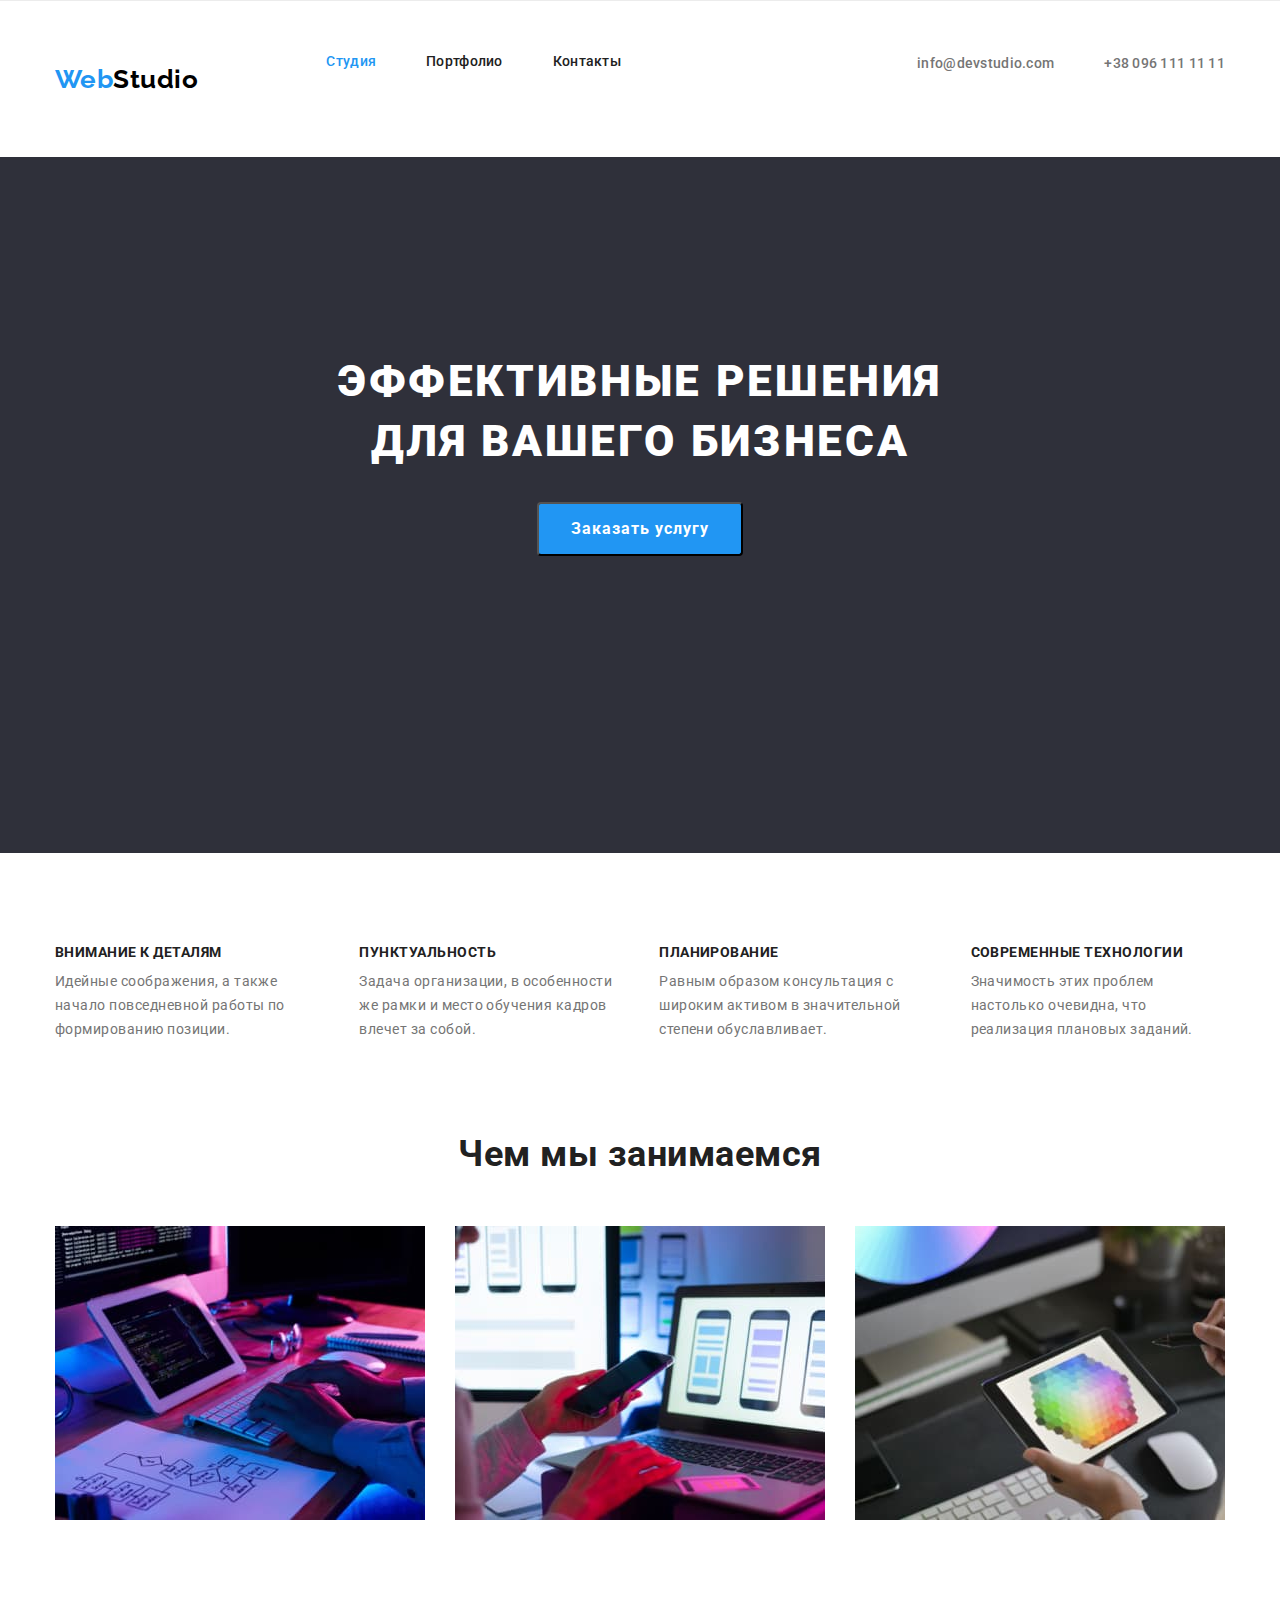
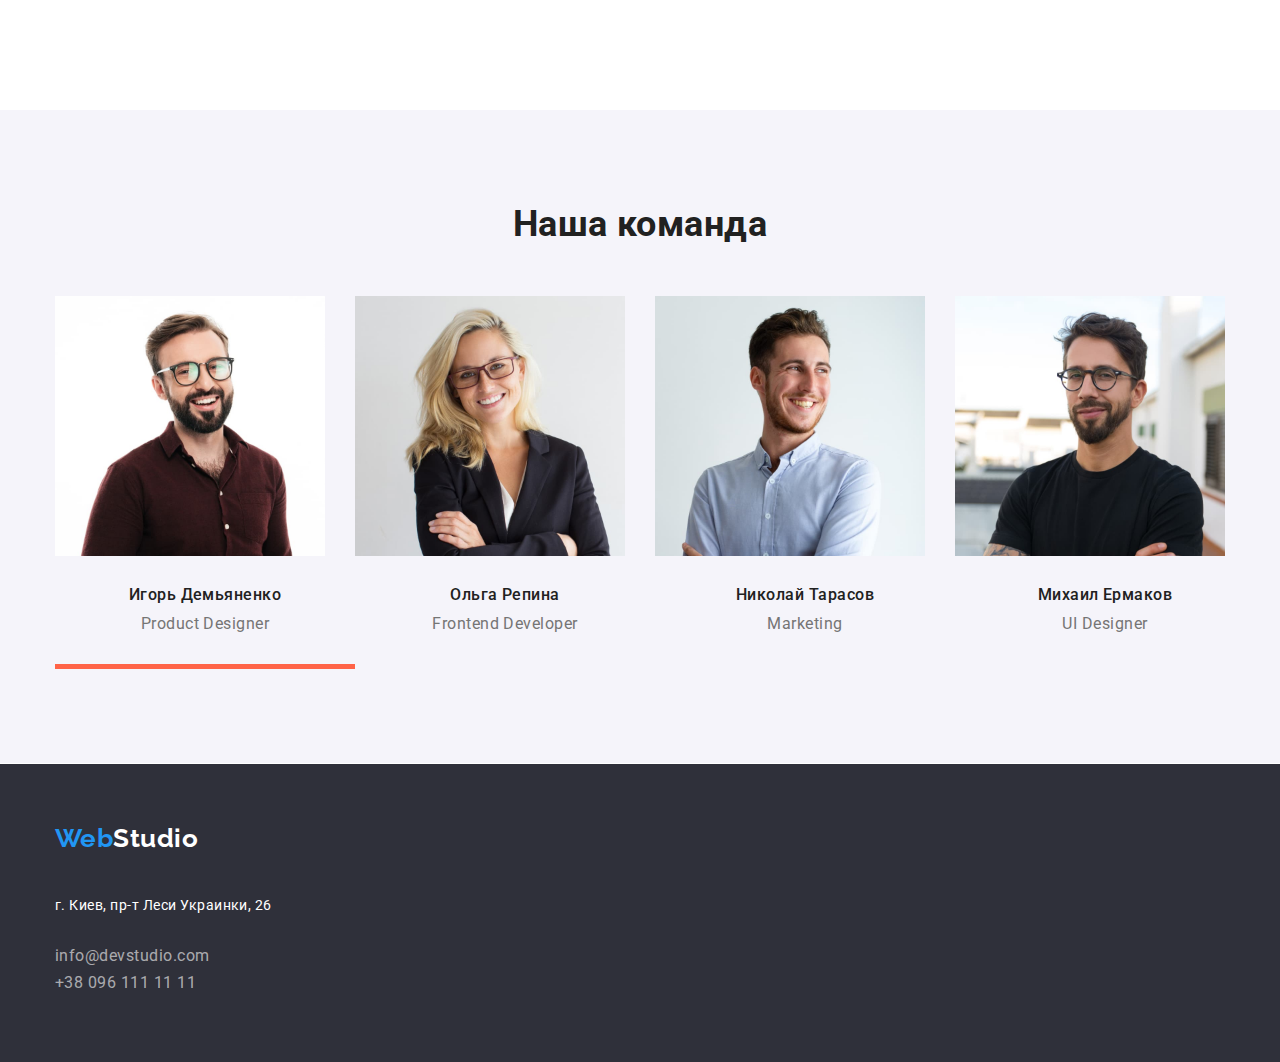
==== commit bd30daa8: "Новые изменения" ====
--- a/index.html
+++ b/index.html
@@ -17,31 +17,30 @@
 <body>
     <header class="header">
         <div class="container">
-            <nav>
+            <nav class="main-nav">
                 <a href="#" class="logo">
                     <span class="logo-color">Web</span>Studio
                 </a>
-
                 <ul class="site-nav list">
-                    <li> 
+                    <li class="site-nav-list"> 
                         <a class="link current" href="#">Студия</a>
                     </li>
-                    <li>
+                    <li class="site-nav-list">
                         <a class="link" href="./portfolio.html">Портфолио</a>
                     </li>
-                    <li>
+                    <li class="site-nav-list">
                         <a class="link" href="#" >Контакты</a>
                     </li>
                 </ul>
+                <ul class="site-nav list-link">
+                    <li class="site-nav-list">
+                        <a class="link-nav" href="mailto:info@devstudio.com">info@devstudio.com</a>
+                    </li>
+                    <li class="site-nav-list">
+                        <a class="link-nav" href="tel:+380961111111">+38 096 111 11 11</a>
+                    </li>
+                </ul>
             </nav>
-            <ul class="site-nav list">
-                <li >
-                    <a class="link-nav" href="mailto:info@devstudio.com">info@devstudio.com</a>
-                </li>
-                <li>
-                    <a class="link-nav" href="tel:+380961111111">+38 096 111 11 11</a>
-                </li>
-            </ul>
         </div>
     </header>
 
@@ -59,21 +58,21 @@
             <div class="container">
                 <h2 class="visually-hidden">Наши предложения</h2> 
                 <ul class="offers-list-title">
-                    <li>
+                    <li class="offers-list-nav">
                         <h3 class="offers-container-list">ВНИМАНИЕ К ДЕТАЛЯМ</h3> 
                         <p class="offers-list">
                             Идейные соображения, а также начало повседневной работы по
                             формированию позиции.
                         </p>
                     </li>
-                    <li>
+                    <li class="offers-list-nav">
                         <h3 class="offers-container-list">ПУНКТУАЛЬНОСТЬ</h3>
                         <p class="offers-list">
                             Задача организации, в особенности же рамки и место обучения кадров
                             влечет за собой.
                         </p>
                     </li>
-                    <li>
+                    <li class="offers-list-nav">
                         <h3 class="offers-container-list">ПЛАНИРОВАНИЕ</h3>
                         <p class="offers-list">
                             Равным образом консультация с широким активом в значительной
@@ -96,13 +95,13 @@
             <div class="container">
                 <h2 class="works-title">Чем мы занимаемся</h2>
                 <ul class="list-works">
-                    <li>
+                    <li class="list-works-img">
                         <img class="works-img" src="./images/boxasq.jpg" width="370" alt="Рабочий процес 1" />
                     </li>
-                    <li>
+                    <li class="list-works-img">
                         <img class="works-img" src="./images/boxbsq.jpg" width="370" alt="Рабочий процес 2" />
                     </li>
-                    <li>
+                    <li class="list-works-img">
                         <img class="works-img" src="./images/boxcsq.jpg" width="370" alt="Рабочий процес 3" />
                     </li>
                 </ul>
@@ -112,29 +111,29 @@
         <!-- Наша команда -->
         <section class="teams">
             <div class="container">
-                <h2 class="teams-title">Наша команда</h2>
-                <ul class=" list-teams">
-                    <li>
-                        <img class="teams-img"src="./images/teamasq.jpg" width="270" alt="Команда 1" />
-                        <h3 class="teams-name">Игорь Демьяненко</h3>
-                        <p class="teams-person">Product Designer</p>
-                    </li>
-                    <li>
-                        <img src="./images/teambsq.jpg" width="270" alt="Команда 2" />
-                        <h3 class="teams-name">Ольга Репина</h3>
-                        <p class="teams-person">Frontend Developer</p>
-                    </li>
-                    <li>
-                        <img src="./images/teamcsq.jpg" width="270" alt="Команда 3" />
-                        <h3 class="teams-name">Николай Тарасов</h3>
-                        <p class="teams-person">Marketing</p>
-                    </li>
-                    <li>
-                        <img src="./images/teamdsq.jpg" width="270" alt="Команда 4" />
-                        <h3 class="teams-name">Михаил Ермаков</h3>
-                        <p class="teams-person">UI Designer</p>
-                    </li>
-                </ul>
+                    <h2 class="teams-title">Наша команда</h2>
+                    <ul class="list-teams">
+                        <li class="list-teams-border">
+                            <img class="teams-img"src="./images/teamasq.jpg" width="270" alt="Команда 1" />
+                            <h3 class="teams-name">Игорь Демьяненко</h3>
+                            <p class="teams-person">Product Designer</p>
+                        </li>
+                        <li>
+                            <img class="teams-img" src="./images/teambsq.jpg" width="270" alt="Команда 2" />
+                            <h3 class="teams-name">Ольга Репина</h3>
+                            <p class="teams-person">Frontend Developer</p>
+                        </li>
+                        <li>
+                            <img class="teams-img" src="./images/teamcsq.jpg" width="270" alt="Команда 3" />
+                            <h3 class="teams-name">Николай Тарасов</h3>
+                            <p class="teams-person">Marketing</p>
+                        </li>
+                        <li>
+                            <img class="teams-img" src="./images/teamdsq.jpg" width="270" alt="Команда 4" />
+                            <h3 class="teams-name">Михаил Ермаков</h3>
+                            <p class="teams-person">UI Designer</p>
+                        </li>
+                    </ul>
             </div>
         </section>
     </main>
--- a/css/styles.css
+++ b/css/styles.css
@@ -27,6 +27,7 @@
   margin-left: auto;
   margin-right: auto;
   width: 1200px;
+  padding: 0 15px;
 }
 
 .visually-hidden {
@@ -45,17 +46,15 @@
 
 /* Header */
 
-.header {
-  margin-top: 0;
-  margin-bottom: 5px;
+.header,
+.header-portfolio {
+  border-top-width: 1px;
+  border-top-style: solid;
+  border-top-color: #ececec;
 }
 
 /* Logo */
 .logo {
-  display: inline-block;
-  padding-top: 24px;
-  margin-bottom: 25px;
-
   color: var(--title-text-color);
   font-family: Raleway, sans-serif;
   text-decoration: none;
@@ -63,6 +62,12 @@
   font-weight: 700;
   font-size: 26px;
   line-height: 1.19;
+}
+
+.logo,
+.logo-color {
+  display: flex;
+  align-items: center;
 }
 
 .logo-color {
@@ -70,7 +75,24 @@
   font-size: 26px;
 }
 
+.site-nav-list {
+  padding-top: 32px;
+  padding-bottom: 32px;
+  margin-right: 50px;
+}
+
+.site-nav-list:last-child {
+  margin-right: 0;
+}
+
+.main-nav {
+  display: flex;
+  align-items: center;
+}
+
 .site-nav {
+  display: flex;
+
   color: var(--title-text-color);
 
   font-weight: 500;
@@ -81,13 +103,8 @@
   list-style: none;
   padding-top: 0;
   padding-bottom: 30px;
-  margin: 0;
-}
-
-/* ul > site-nav .list {
-  padding-top: 0;
-  padding-bottom: 32px;
-} */
+  margin-left: auto;
+}
 
 .site-nav .link:hover,
 .site-nav .link:focus,
@@ -98,6 +115,10 @@
 .link {
   text-decoration: none;
   color: var(--primary-text-color);
+
+  display: block;
+  padding-top: 21px;
+  padding-bottom: 21px;
 }
 
 .site-nav a:hover,
@@ -106,26 +127,26 @@
 }
 
 .site-nav .link-nav {
+  display: flex;
+
   text-decoration: none;
   color: #757575;
 }
 
-.site-nav .list-link {
+.site-nav .list {
   list-style: none;
   padding-top: 50px;
   padding-bottom: 94px;
-  margin: 0;
-}
-
-/* Блок герой */
+  /* margin: 0; */
+}
 
 .button {
   margin-top: 0px;
   margin-bottom: 205px;
 
   min-width: 200px;
-  box-sizing: inline-block;
-  padding: 10px 232px;
+  box-sizing: border-box;
+  padding: 10px 32px;
   border-radius: 4px;
   text-align: center;
 
@@ -146,7 +167,7 @@
 }
 
 .button-portfolio-first {
-  min-width: 200px;
+  min-width: 73px;
   box-sizing: inline-block;
   padding: 6px 22px;
   border-radius: 4px;
@@ -159,7 +180,7 @@
   letter-spacing: 0.03em;
 }
 .button-portfolio {
-  min-width: 200px;
+  min-width: 128px;
   box-sizing: inline-block;
   padding: 6px 22px;
   border-radius: 4px;
@@ -179,7 +200,7 @@
 
 .hero {
   padding-top: 195px;
-  margin-bottom: 92px;
+  padding-bottom: 92px;
 
   background-color: var(--section-hero);
   color: var(--primary-white-color);
@@ -223,13 +244,19 @@
   line-height: 1.71;
 }
 
+.offers-list-nav {
+  margin-right: 30px;
+}
+
 .offers-list-title {
-  margin-top: 0;
-  margin-bottom: 0px;
+  display: flex;
+  align-items: center;
+  margin: 0;
+  padding: 92px 0;
   list-style: none;
 }
 .offers {
-  margin-bottom: 92px;
+  margin-bottom: 0;
 }
 
 .offers,
@@ -244,10 +271,6 @@
   margin-bottom: 92px;
 }
 
-.works-img {
-  padding-bottom: 30px;
-}
-
 .works-title {
   padding-bottom: 50px;
 
@@ -261,6 +284,10 @@
 }
 
 /* Наша команда */
+
+.list-teams-border {
+  border-bottom: 5px solid tomato;
+}
 
 .teams-title {
   margin-top: 0px;
@@ -291,6 +318,10 @@
   margin-bottom: 0;
   padding-bottom: 10px;
 }
+.teams-name,
+.teams-person {
+  text-align: center;
+}
 
 .teams-person {
   margin-top: 0;
@@ -323,6 +354,7 @@
 .footer-nav {
   padding-top: 20px;
   padding-bottom: 9px;
+  margin: 0;
 
   color: var(--primary-white-color);
 
@@ -345,19 +377,39 @@
 .list-works,
 .list-teams {
   list-style: none;
-  padding-top: 0;
-  padding-bottom: 0;
-  margin: 0;
+  padding: 0;
+  margin: 0;
+  padding-bottom: 94px;
+
+  display: flex;
+  justify-content: space-between;
+}
+
+.list-works-img,
+.teams-img {
+  margin-right: 30px;
+  display: block;
+}
+.list-works-img:last-child {
+  margin-right: 0;
 }
 
 .list-footer {
   list-style: none;
+  padding-left: 0;
   padding-top: 20px;
   padding-bottom: 60px;
+  margin: 0;
 }
 
 .logo-footer {
-  padding-bottom: 161px;
+  display: flex;
+  align-items: center;
+
+  font-family: Raleway, sans-serif;
+  font-weight: 700;
+  padding-bottom: 20px;
+  text-decoration: none;
 }
 
 .logo-color-second {
@@ -369,10 +421,18 @@
   color: rgba(255, 255, 255, 0.6);
 }
 
+.list-buttom {
+  margin-right: 8px;
+}
+.list-buttom:last-child {
+  margin-right: 0;
+}
+
 /* Страница portfolio */
 
 .list-project {
-  padding-bottom: 20px;
+  margin: 0;
+  padding: 0 0 20px 0;
 
   color: #757575;
 
@@ -386,14 +446,21 @@
 }
 
 .list-name {
-  padding-bottom: 4px;
+  margin: 0;
+  padding: 20px 0 4px 0;
 
   color: #212121;
 }
 
 .list {
-  list-style: none;
+  display: flex;
+  justify-content: center;
+
+  list-style: none;
+  padding-left: 0;
   padding-bottom: 34px;
+
+  margin: auto;
 }
 
 .header-portfolio {
@@ -402,8 +469,28 @@
 
 .list-link-img {
   padding-bottom: 20px;
+  display: block;
+  width: 370px;
 }
 
 .hero-portfolio {
   padding-bottom: 94px;
 }
+
+.list.link-li {
+  display: flex;
+  flex-wrap: wrap;
+}
+
+.list-link-li {
+  margin-right: 15px;
+  /* flex-basis: calc((100%-60px) / 3); */
+}
+
+.list-link-li:nth-child(3n) {
+  margin-right: 0;
+}
+
+.list-link-li:nth-last-child(-n + 3n) {
+  margin-bottom: 0;
+}
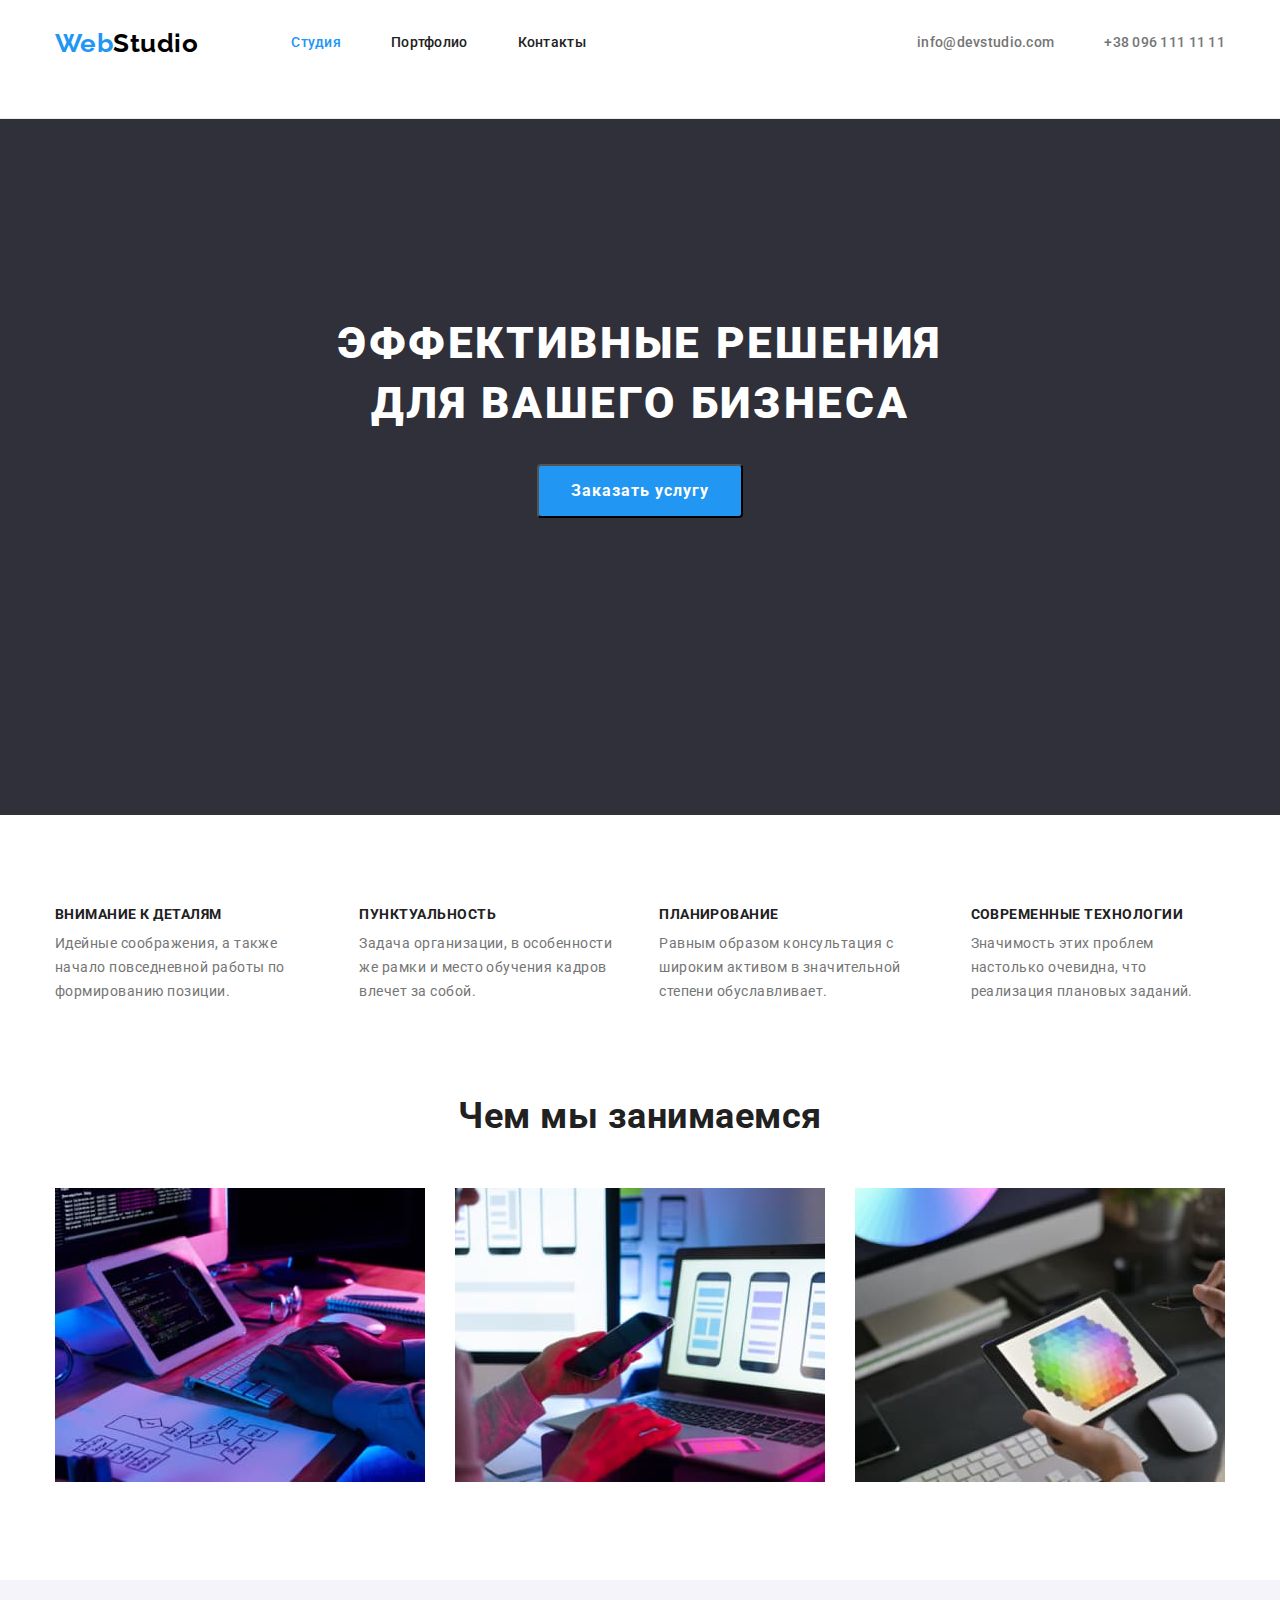
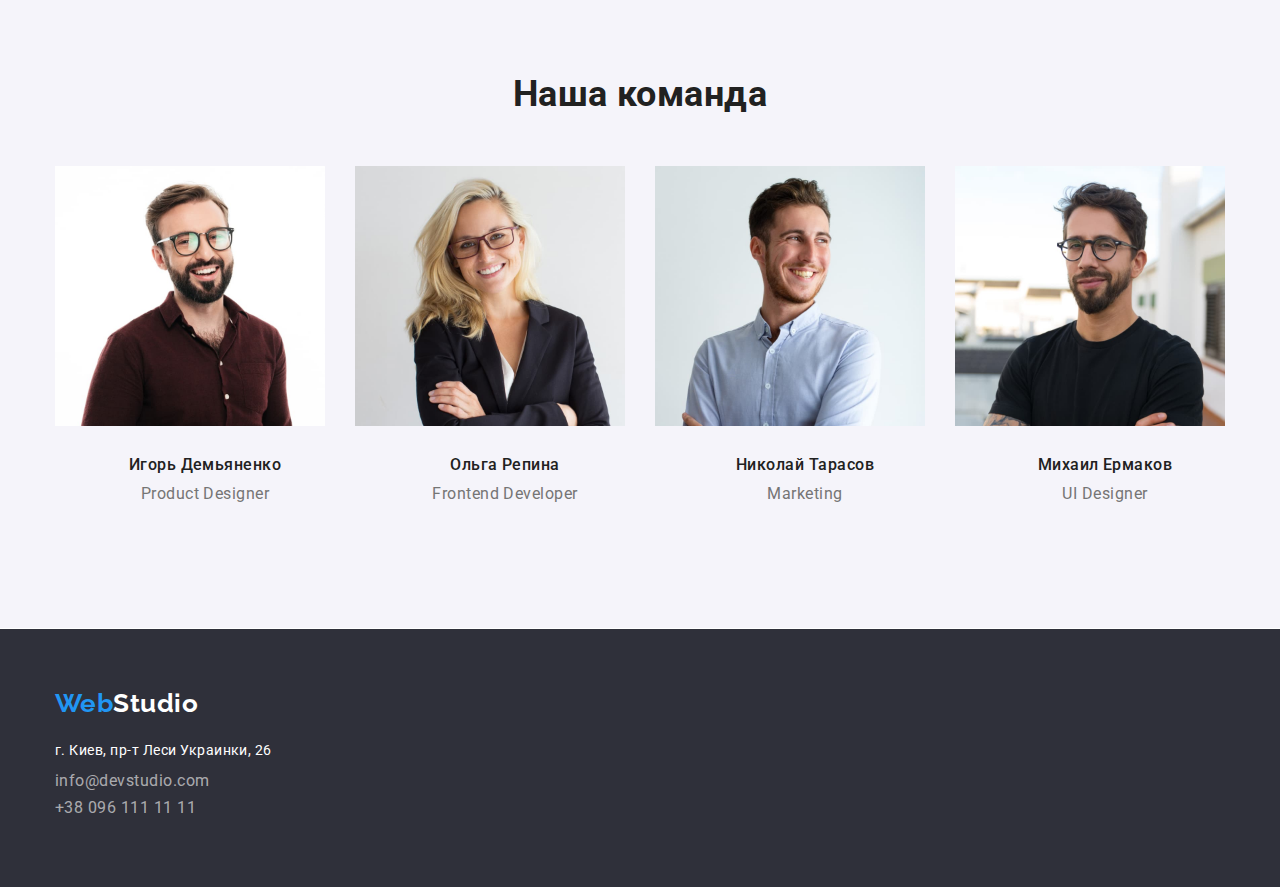
==== commit 3cabb424: "Проверил валидатором" ====
--- a/index.html
+++ b/index.html
@@ -114,7 +114,7 @@
                     <h2 class="teams-title">Наша команда</h2>
                     <ul class="list-teams">
                         <li class="list-teams-border">
-                            <img class="teams-img"src="./images/teamasq.jpg" width="270" alt="Команда 1" />
+                            <img class="teams-img" src="./images/teamasq.jpg" width="270" alt="Команда 1" />
                             <h3 class="teams-name">Игорь Демьяненко</h3>
                             <p class="teams-person">Product Designer</p>
                         </li>
--- a/css/styles.css
+++ b/css/styles.css
@@ -48,9 +48,9 @@
 
 .header,
 .header-portfolio {
-  border-top-width: 1px;
-  border-top-style: solid;
-  border-top-color: #ececec;
+  border-bottom-width: 1px;
+  border-bottom-style: solid;
+  border-bottom-color: #ececec;
 }
 
 /* Logo */
@@ -62,12 +62,7 @@
   font-weight: 700;
   font-size: 26px;
   line-height: 1.19;
-}
-
-.logo,
-.logo-color {
-  display: flex;
-  align-items: center;
+  display: flex;
 }
 
 .logo-color {
@@ -76,8 +71,6 @@
 }
 
 .site-nav-list {
-  padding-top: 32px;
-  padding-bottom: 32px;
   margin-right: 50px;
 }
 
@@ -92,6 +85,7 @@
 
 .site-nav {
   display: flex;
+  align-items: center;
 
   color: var(--title-text-color);
 
@@ -102,8 +96,7 @@
 
   list-style: none;
   padding-top: 0;
-  padding-bottom: 30px;
-  margin-left: auto;
+  margin-left: 93px;
 }
 
 .site-nav .link:hover,
@@ -268,7 +261,6 @@
 
 .works {
   margin-top: 0;
-  margin-bottom: 92px;
 }
 
 .works-title {
@@ -284,10 +276,6 @@
 }
 
 /* Наша команда */
-
-.list-teams-border {
-  border-bottom: 5px solid tomato;
-}
 
 .teams-title {
   margin-top: 0px;
@@ -397,7 +385,6 @@
 .list-footer {
   list-style: none;
   padding-left: 0;
-  padding-top: 20px;
   padding-bottom: 60px;
   margin: 0;
 }
@@ -408,7 +395,6 @@
 
   font-family: Raleway, sans-serif;
   font-weight: 700;
-  padding-bottom: 20px;
   text-decoration: none;
 }
 
@@ -443,6 +429,7 @@
 
 .list-link {
   text-decoration: none;
+  margin-left: auto;
 }
 
 .list-name {
@@ -458,13 +445,23 @@
 
   list-style: none;
   padding-left: 0;
-  padding-bottom: 34px;
+}
+
+.list-hero {
+  display: flex;
+  justify-content: center;
+
+  list-style: none;
+  padding-left: 0;
+  padding-top: 98px;
+  padding-bottom: 46px;
 
   margin: auto;
 }
 
+.header,
 .header-portfolio {
-  padding-bottom: 94px;
+  padding-bottom: 32px;
 }
 
 .list-link-img {
@@ -480,6 +477,7 @@
 .list.link-li {
   display: flex;
   flex-wrap: wrap;
+  margin: 0;
 }
 
 .list-link-li {
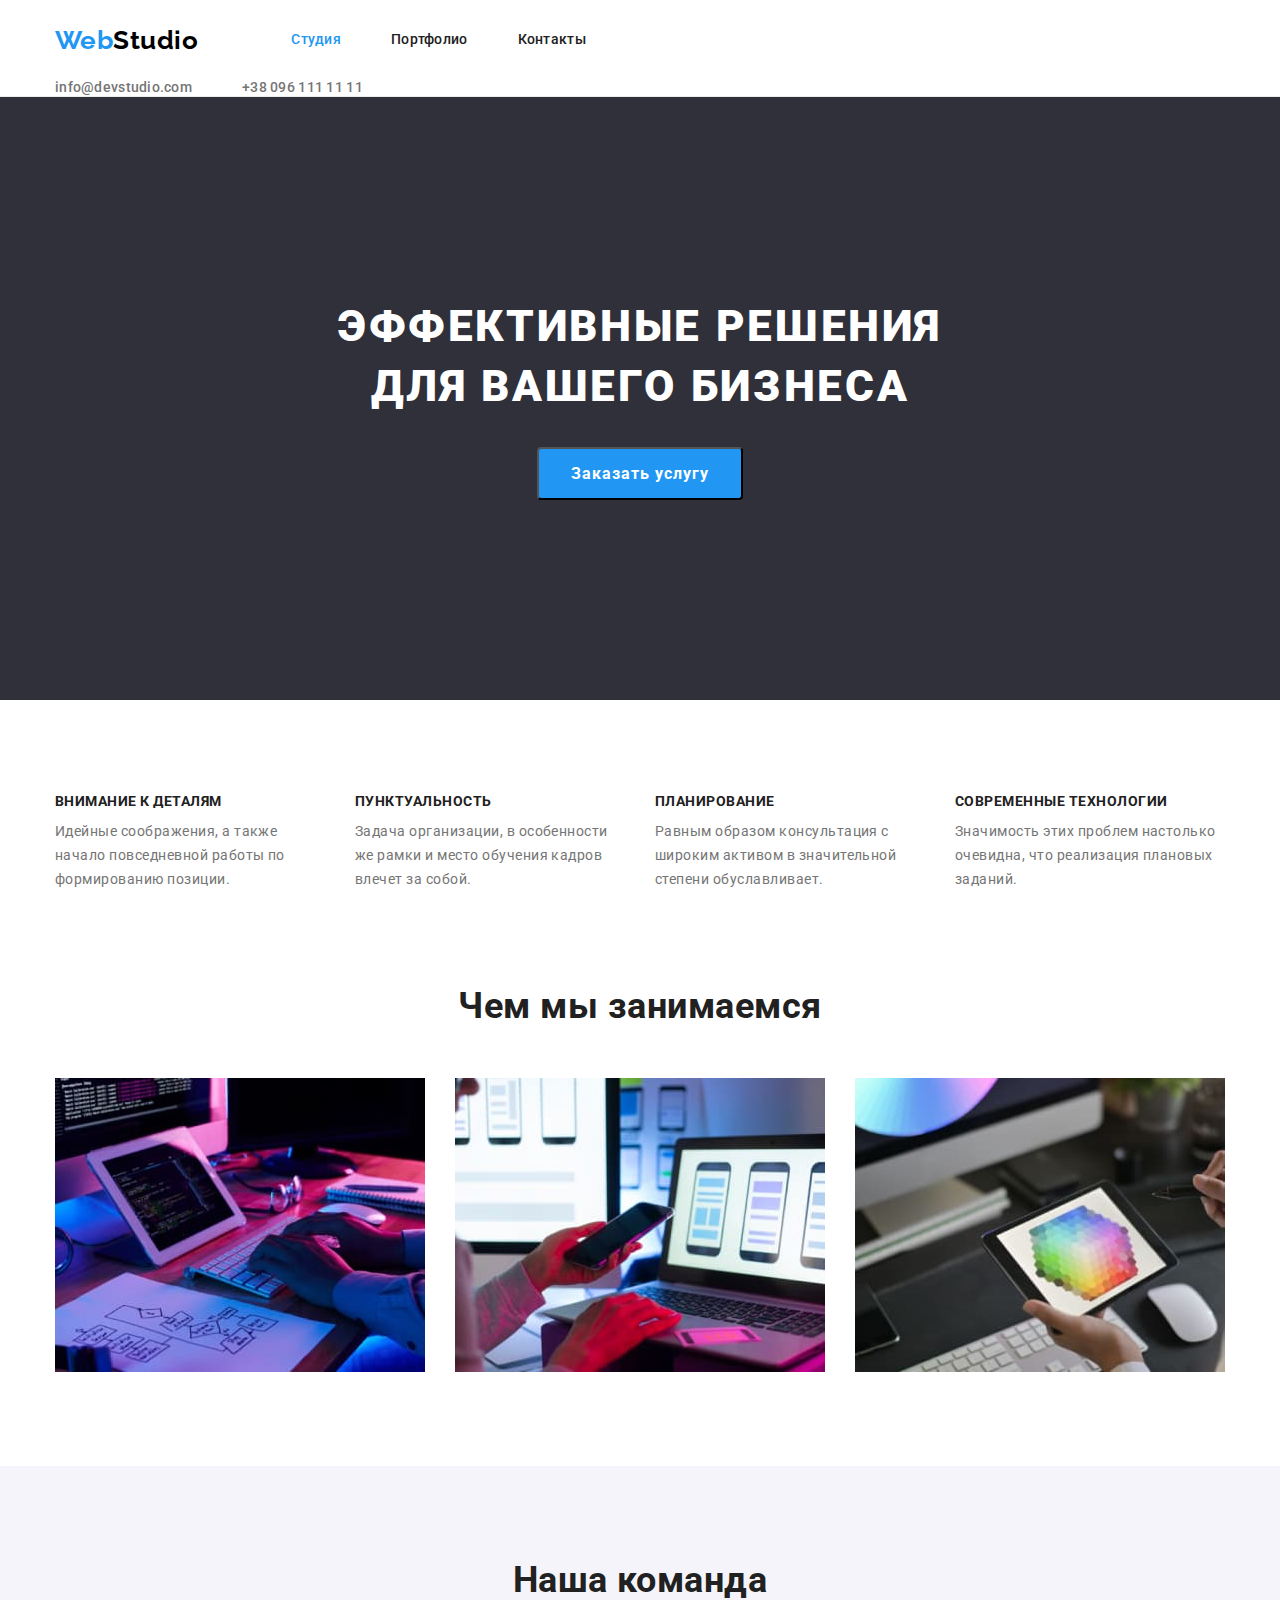
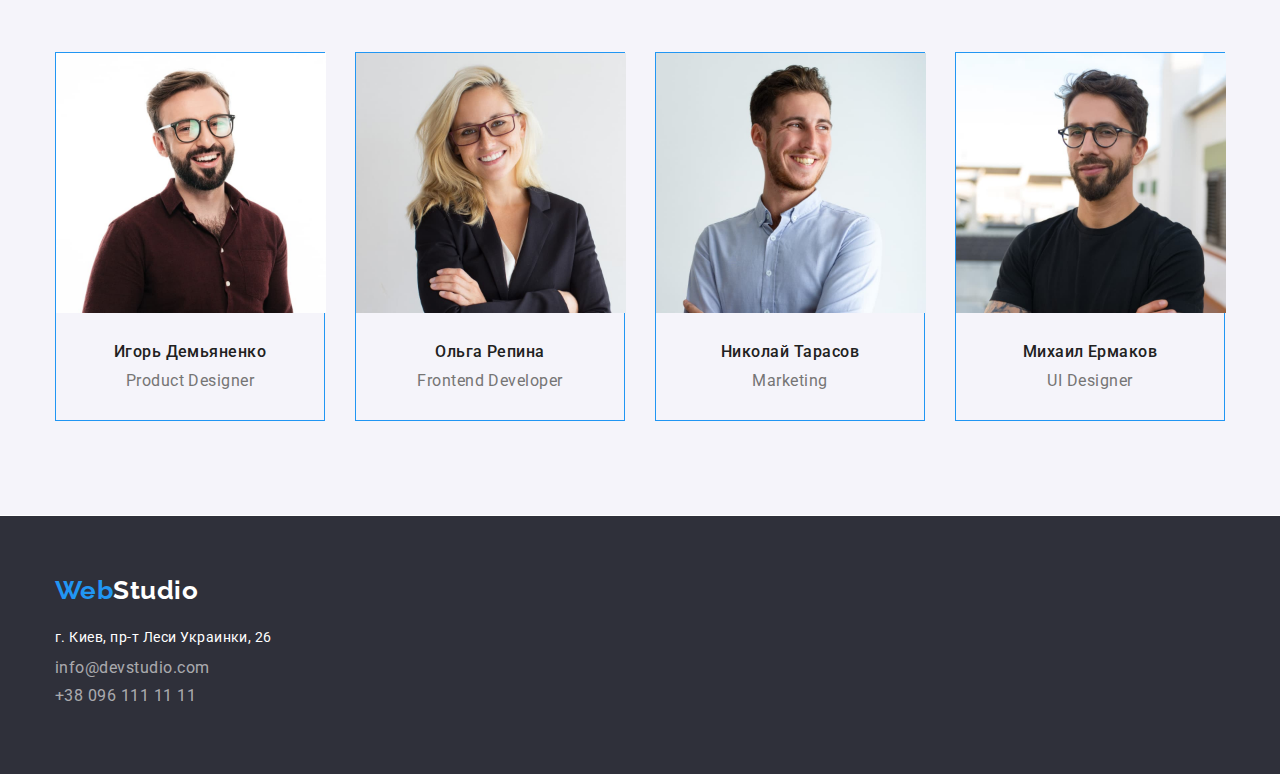
==== commit 17850af3: "Добавил изменений" ====
--- a/index.html
+++ b/index.html
@@ -32,6 +32,7 @@
                         <a class="link" href="#" >Контакты</a>
                     </li>
                 </ul>
+            </nav>
                 <ul class="site-nav list-link">
                     <li class="site-nav-list">
                         <a class="link-nav" href="mailto:info@devstudio.com">info@devstudio.com</a>
@@ -40,7 +41,6 @@
                         <a class="link-nav" href="tel:+380961111111">+38 096 111 11 11</a>
                     </li>
                 </ul>
-            </nav>
         </div>
     </header>
 
@@ -79,7 +79,7 @@
                             степени обуславливает.
                         </p>
                     </li>
-                    <li>
+                    <li class="offers-list-nav">
                         <h3 class="offers-container-list">СОВРЕМЕННЫЕ ТЕХНОЛОГИИ</h3>
                         <p class="offers-list">
                             Значимость этих проблем настолько очевидна, что реализация
@@ -115,23 +115,31 @@
                     <ul class="list-teams">
                         <li class="list-teams-border">
                             <img class="teams-img" src="./images/teamasq.jpg" width="270" alt="Команда 1" />
-                            <h3 class="teams-name">Игорь Демьяненко</h3>
-                            <p class="teams-person">Product Designer</p>
+                            <div class="teams-np">
+                                <h3 class="teams-name">Игорь Демьяненко</h3>
+                                <p class="teams-person">Product Designer</p>
+                            </div>
                         </li>
-                        <li>
+                        <li class="list-teams-border">
                             <img class="teams-img" src="./images/teambsq.jpg" width="270" alt="Команда 2" />
-                            <h3 class="teams-name">Ольга Репина</h3>
-                            <p class="teams-person">Frontend Developer</p>
+                            <div class="teams-np">
+                                <h3 class="teams-name">Ольга Репина</h3>
+                                <p class="teams-person">Frontend Developer</p>
+                            </div>
                         </li>
-                        <li>
+                        <li class="list-teams-border"> 
                             <img class="teams-img" src="./images/teamcsq.jpg" width="270" alt="Команда 3" />
-                            <h3 class="teams-name">Николай Тарасов</h3>
-                            <p class="teams-person">Marketing</p>
+                            <div class="teams-np">
+                                <h3 class="teams-name">Николай Тарасов</h3>
+                                <p class="teams-person">Marketing</p>
+                            </div>
                         </li>
-                        <li>
+                        <li class="list-teams-border">
                             <img class="teams-img" src="./images/teamdsq.jpg" width="270" alt="Команда 4" />
-                            <h3 class="teams-name">Михаил Ермаков</h3>
-                            <p class="teams-person">UI Designer</p>
+                            <div class="teams-np">
+                                <h3 class="teams-name">Михаил Ермаков</h3>
+                                <p class="teams-person">UI Designer</p>
+                            </div>
                         </li>
                     </ul>
             </div>
--- a/css/styles.css
+++ b/css/styles.css
@@ -44,6 +44,10 @@
   overflow: hidden;
 }
 
+img {
+  display: block;
+}
+
 /* Header */
 
 .header,
@@ -84,9 +88,6 @@
 }
 
 .site-nav {
-  display: flex;
-  align-items: center;
-
   color: var(--title-text-color);
 
   font-weight: 500;
@@ -95,8 +96,10 @@
   letter-spacing: 0.02em;
 
   list-style: none;
-  padding-top: 0;
+  padding: 0;
   margin-left: 93px;
+  margin-top: 0;
+  margin-bottom: 0;
 }
 
 .site-nav .link:hover,
@@ -110,8 +113,8 @@
   color: var(--primary-text-color);
 
   display: block;
-  padding-top: 21px;
-  padding-bottom: 21px;
+  padding-top: 32px;
+  padding-bottom: 32px;
 }
 
 .site-nav a:hover,
@@ -130,12 +133,10 @@
   list-style: none;
   padding-top: 50px;
   padding-bottom: 94px;
-  /* margin: 0; */
 }
 
 .button {
   margin-top: 0px;
-  margin-bottom: 205px;
 
   min-width: 200px;
   box-sizing: border-box;
@@ -147,7 +148,6 @@
   color: #ffffff;
   cursor: pointer;
 
-  font-family: "Roboto", sans-serif;
   font-weight: 700;
   font-size: 16px;
   line-height: 1.87;
@@ -192,8 +192,8 @@
 }
 
 .hero {
-  padding-top: 195px;
-  padding-bottom: 92px;
+  padding-top: 200px;
+  padding-bottom: 200px;
 
   background-color: var(--section-hero);
   color: var(--primary-white-color);
@@ -239,17 +239,23 @@
 
 .offers-list-nav {
   margin-right: 30px;
+  width: 270px;
+}
+
+.offers-list-nav:last-child {
+  margin-right: 0;
 }
 
 .offers-list-title {
   display: flex;
   align-items: center;
   margin: 0;
-  padding: 92px 0;
+  padding: 0;
   list-style: none;
 }
 .offers {
   margin-bottom: 0;
+  padding: 94px 0;
 }
 
 .offers,
@@ -261,13 +267,13 @@
 
 .works {
   margin-top: 0;
+  padding-bottom: 94px;
 }
 
 .works-title {
-  padding-bottom: 50px;
+  margin-bottom: 50px;
 
   margin-top: 0;
-  margin-bottom: 0;
 
   font-weight: 700;
   font-size: 36px;
@@ -280,8 +286,8 @@
 .teams-title {
   margin-top: 0px;
   margin-bottom: 0px;
-  padding-top: 94px;
-  padding-bottom: 50px;
+
+  margin-bottom: 50px;
 
   font-weight: 700;
   font-size: 36px;
@@ -293,9 +299,9 @@
   margin-top: 0px;
   margin-bottom: 1px;
   background-color: var(--section-teams-button);
-}
-.teams-img {
-  padding-bottom: 30px;
+
+  padding-top: 94px;
+  padding-bottom: 94px;
 }
 
 .teams-name {
@@ -303,8 +309,7 @@
   font-size: 16px;
   line-height: 1.18;
   margin-top: 0;
-  margin-bottom: 0;
-  padding-bottom: 10px;
+  margin-bottom: 10px;
 }
 .teams-name,
 .teams-person {
@@ -314,7 +319,6 @@
 .teams-person {
   margin-top: 0;
   margin-bottom: 0;
-  padding-bottom: 30px;
 
   color: #757575;
 
@@ -367,19 +371,25 @@
   list-style: none;
   padding: 0;
   margin: 0;
-  padding-bottom: 94px;
-
-  display: flex;
-  justify-content: space-between;
+
+  display: flex;
 }
 
 .list-works-img,
-.teams-img {
+.list-teams-border {
   margin-right: 30px;
-  display: block;
 }
 .list-works-img:last-child {
   margin-right: 0;
+}
+
+.list-teams-border {
+  border: 1px solid #2196f3;
+  width: 270px;
+}
+
+.teams-np {
+  padding: 30px 0;
 }
 
 .list-footer {
@@ -428,13 +438,15 @@
 }
 
 .list-link {
+  display: flex;
+  align-items: center;
+
   text-decoration: none;
   margin-left: auto;
 }
 
 .list-name {
-  margin: 0;
-  padding: 20px 0 4px 0;
+  margin-bottom: 4px;
 
   color: #212121;
 }
@@ -461,7 +473,8 @@
 
 .header,
 .header-portfolio {
-  padding-bottom: 32px;
+  display: flex;
+  align-items: center;
 }
 
 .list-link-img {
@@ -470,6 +483,10 @@
   width: 370px;
 }
 
+.ist-link-hp {
+  padding: 20px 0;
+}
+
 .hero-portfolio {
   padding-bottom: 94px;
 }
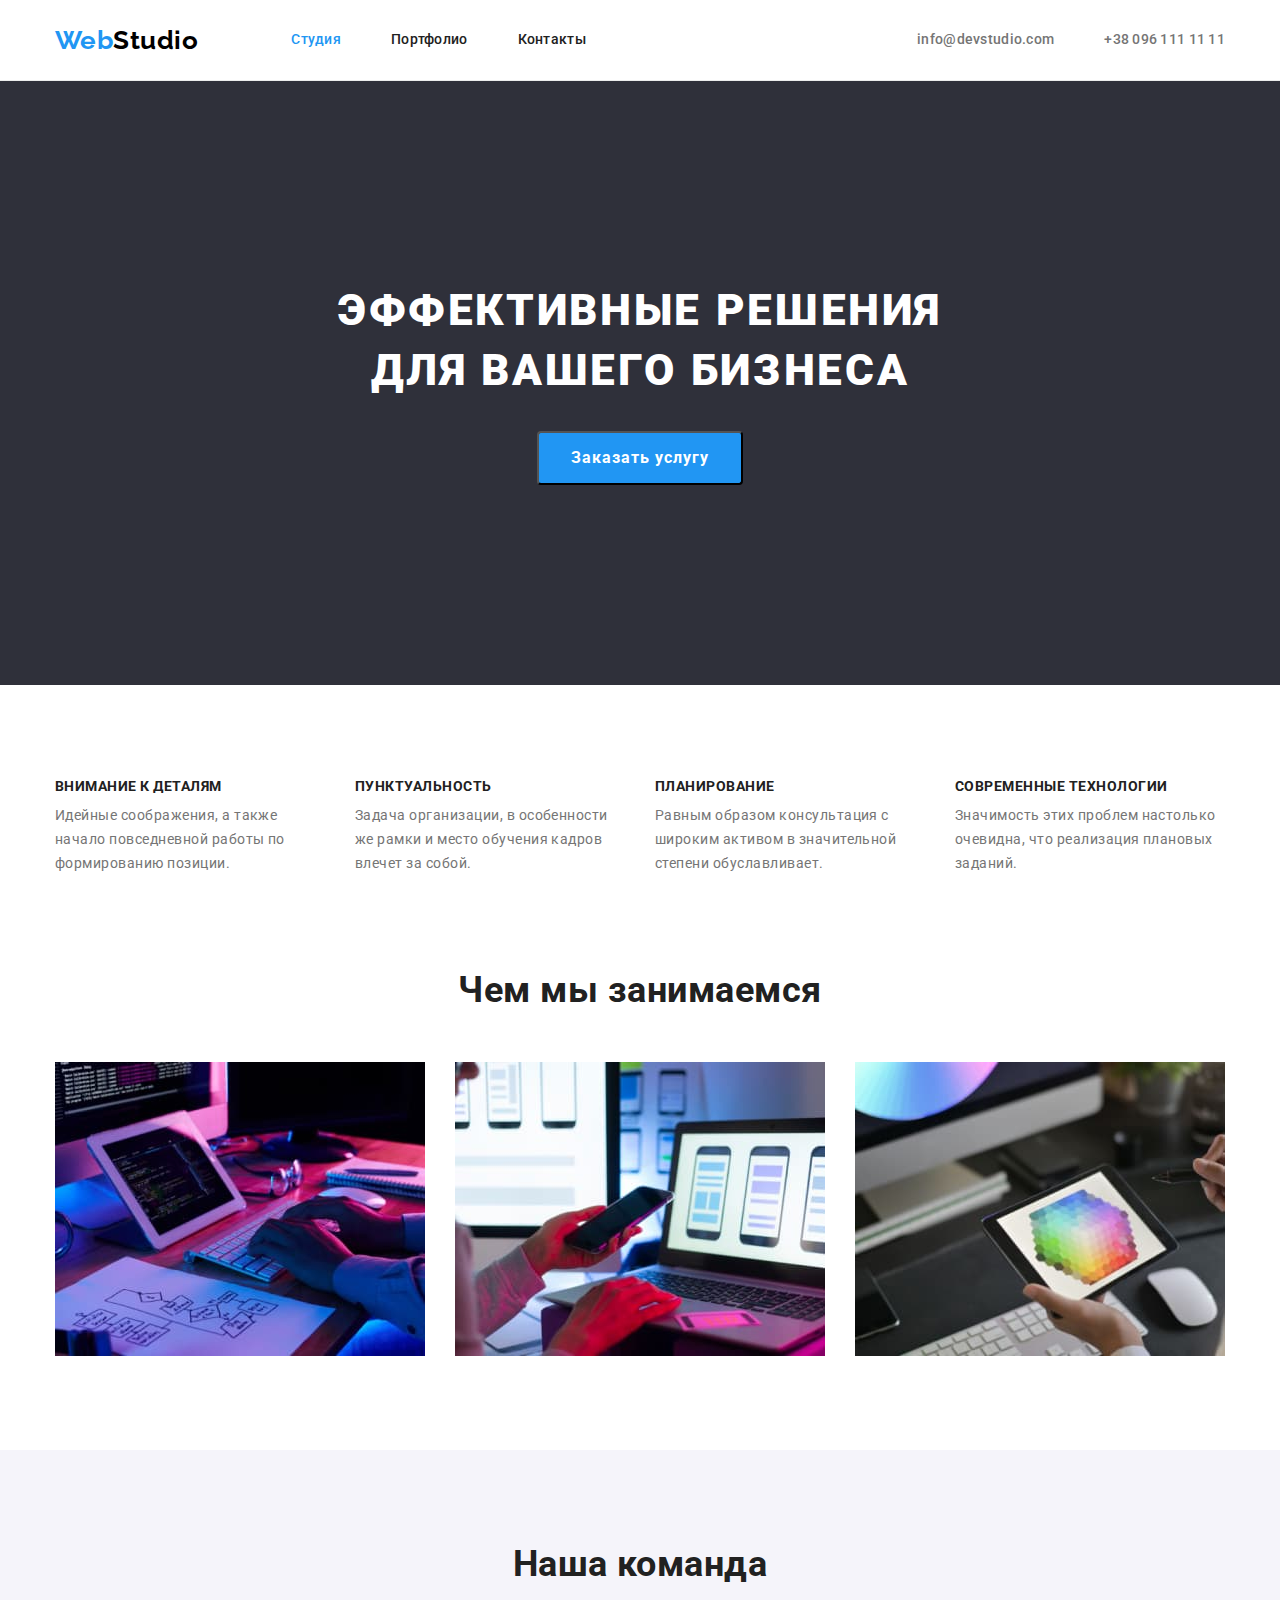
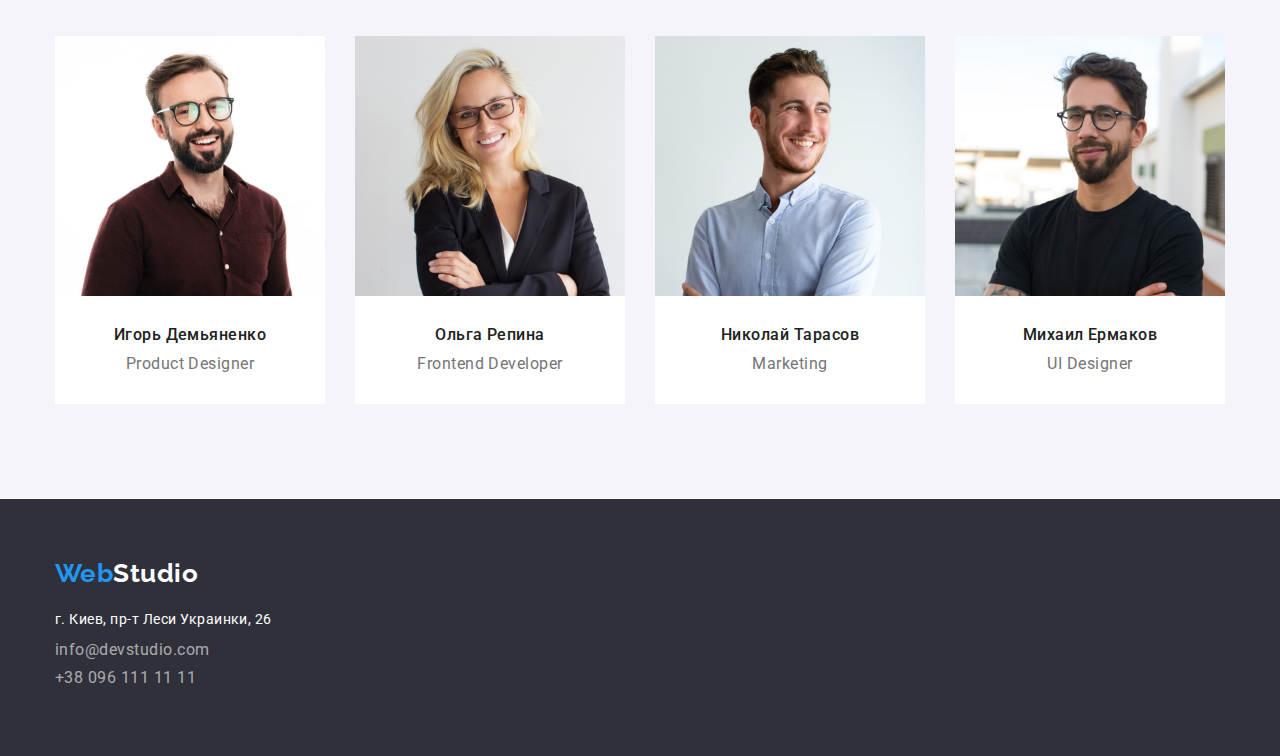
==== commit 2c62b1d8: "Добавил изменения" ====
--- a/index.html
+++ b/index.html
@@ -16,7 +16,7 @@
 
 <body>
     <header class="header">
-        <div class="container">
+        <div class="container header-cont">
             <nav class="main-nav">
                 <a href="#" class="logo">
                     <span class="logo-color">Web</span>Studio
--- a/css/styles.css
+++ b/css/styles.css
@@ -97,7 +97,6 @@
 
   list-style: none;
   padding: 0;
-  margin-left: 93px;
   margin-top: 0;
   margin-bottom: 0;
 }
@@ -123,8 +122,6 @@
 }
 
 .site-nav .link-nav {
-  display: flex;
-
   text-decoration: none;
   color: #757575;
 }
@@ -384,7 +381,7 @@
 }
 
 .list-teams-border {
-  border: 1px solid #2196f3;
+  background-color: #ffffff;
   width: 270px;
 }
 
@@ -437,7 +434,7 @@
   line-height: 1.87;
 }
 
-.list-link {
+.site-nav {
   display: flex;
   align-items: center;
 
@@ -457,6 +454,7 @@
 
   list-style: none;
   padding-left: 0;
+  margin-left: 93px;
 }
 
 .list-hero {
@@ -472,9 +470,9 @@
 }
 
 .header,
-.header-portfolio {
-  display: flex;
-  align-items: center;
+.header-portfolio,
+.header-cont {
+  display: flex;
 }
 
 .list-link-img {
@@ -496,9 +494,15 @@
   flex-wrap: wrap;
   margin: 0;
 }
+.list-link {
+  text-decoration: none;
+}
 
 .list-link-li {
-  margin-right: 15px;
+  margin-right: 30px;
+  margin-bottom: 30px;
+  width: 370px;
+  background-color: #ffffff;
   /* flex-basis: calc((100%-60px) / 3); */
 }
 
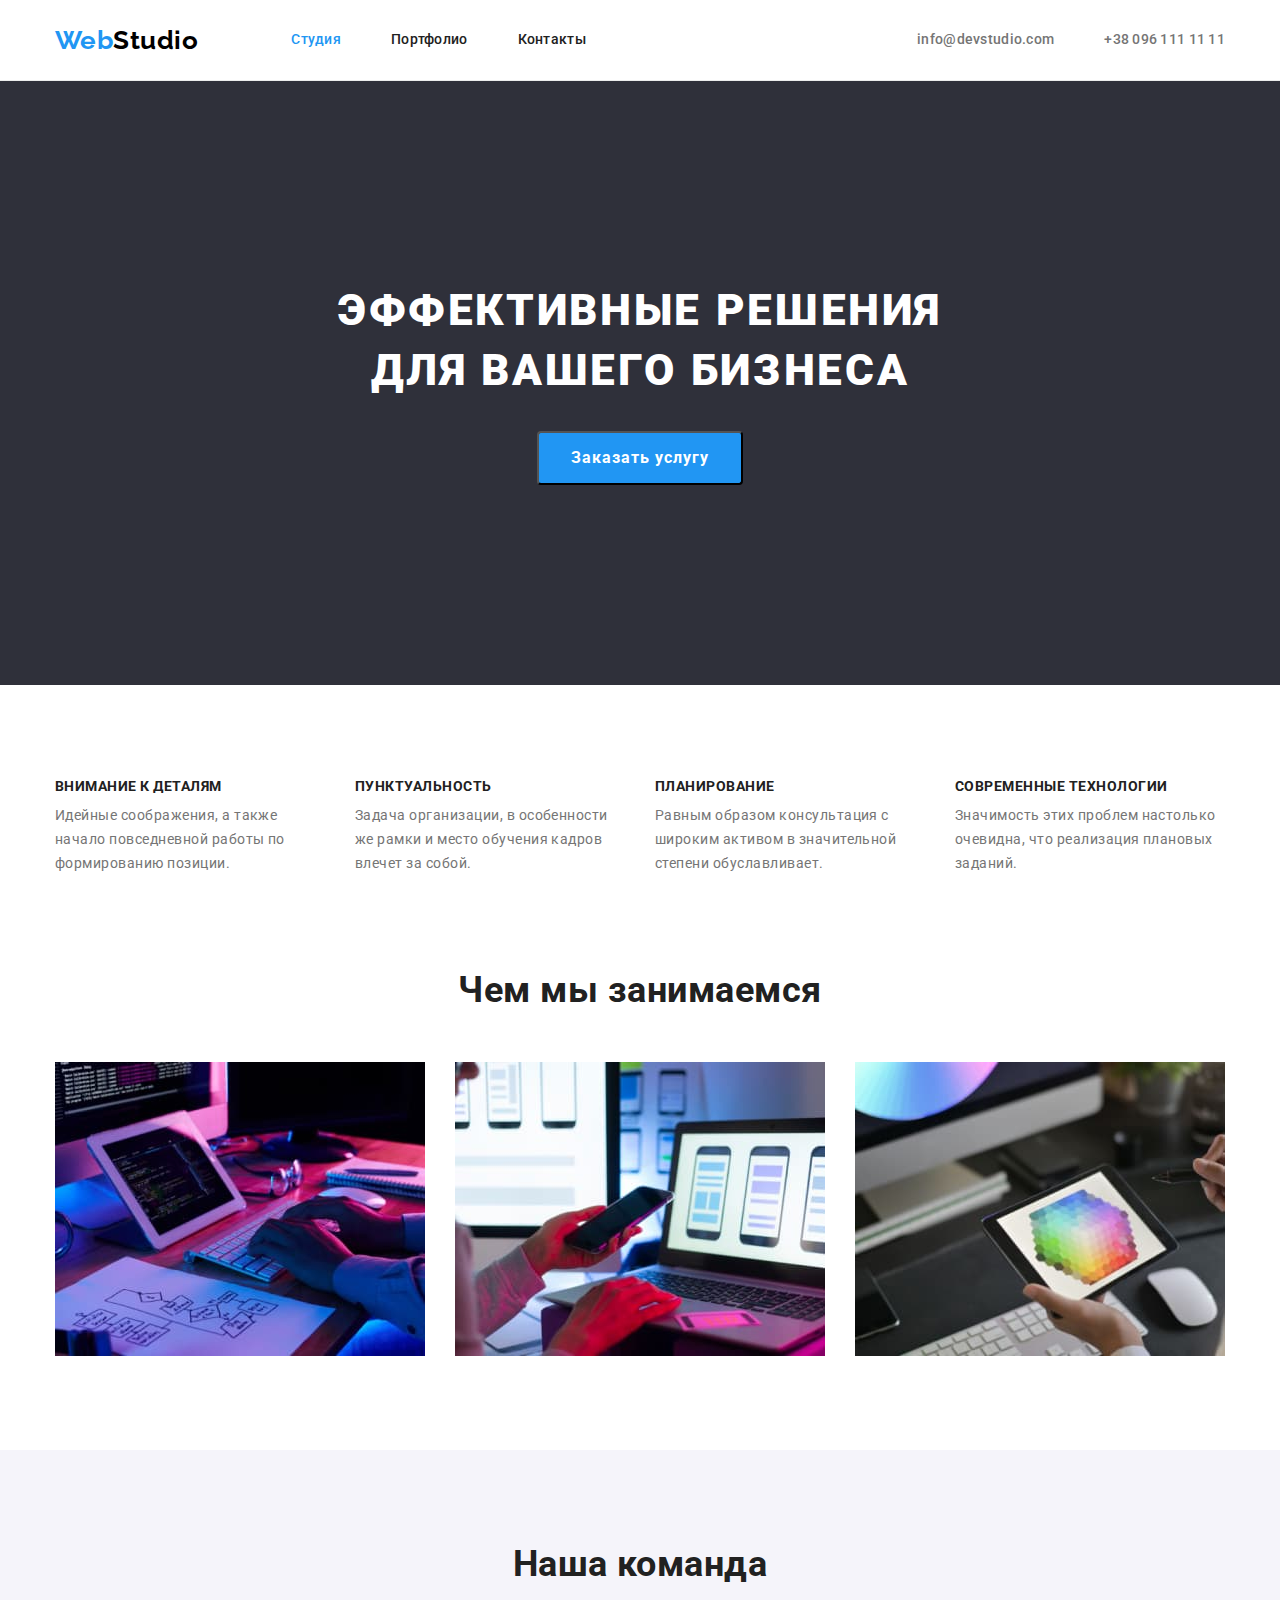
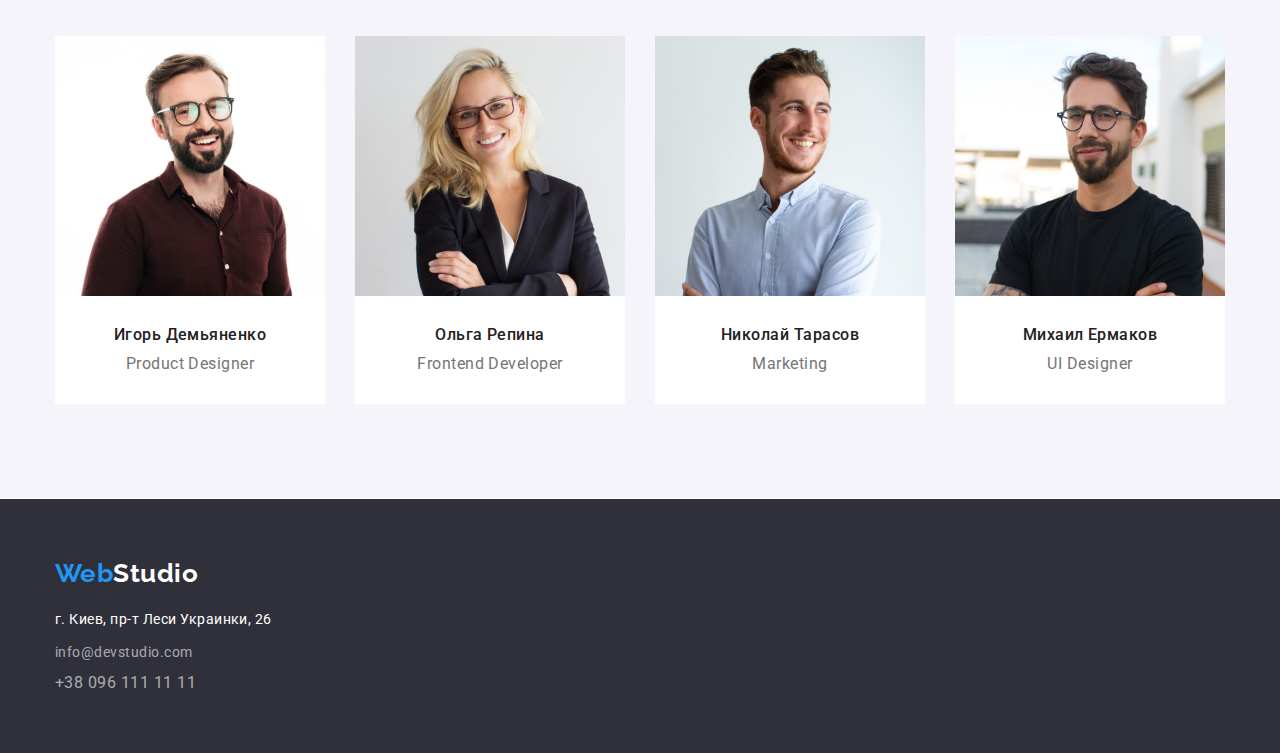
==== commit 5359cff0: "Добавил изменений" ====
--- a/index.html
+++ b/index.html
@@ -152,10 +152,10 @@
             <a class="logo-footer" href="#">
                 <span class="logo-color">Web</span><span class="logo-color-second">Studio</span>
             </a>
-            <address>
+            <address class="footer-address">
                 <p class="footer-nav">г. Киев, пр-т Леси Украинки, 26</p>
                 <ul class="list-footer">
-                    <li>
+                    <li class="footer-nav">
                         <a class="footer-nav-i" href="mailto:info@devstudio.com">info@devstudio.com</a>
                     </li>
                     <li>
--- a/css/styles.css
+++ b/css/styles.css
@@ -158,7 +158,6 @@
 
 .button-portfolio-first {
   min-width: 73px;
-  box-sizing: inline-block;
   padding: 6px 22px;
   border-radius: 4px;
   text-align: center;
@@ -166,19 +165,16 @@
   background-color: var(--accent-color);
   color: var(--primary-white-color);
   cursor: pointer;
-  font-family: "Roboto", sans-serif;
   letter-spacing: 0.03em;
 }
 .button-portfolio {
   min-width: 128px;
-  box-sizing: inline-block;
   padding: 6px 22px;
   border-radius: 4px;
   text-align: center;
 
   background-color: var(--section-teams-button);
   cursor: pointer;
-  font-family: "Roboto", sans-serif;
   letter-spacing: 0.03em;
 }
 
@@ -338,12 +334,15 @@
 .footer {
   background-color: var(--section-hero);
   padding-top: 60px;
+  padding-bottom: 60px;
+}
+
+.footer-address {
+  margin-top: 20px;
 }
 
 .footer-nav {
-  padding-top: 20px;
-  padding-bottom: 9px;
-  margin: 0;
+  margin: 0 0 9px 0;
 
   color: var(--primary-white-color);
 
@@ -355,7 +354,6 @@
 
 .footer-nav-i {
   display: inline-block;
-  padding-bottom: 9px;
 
   color: rgba(255, 255, 255, 0.6);
   text-decoration: none;
@@ -385,6 +383,10 @@
   width: 270px;
 }
 
+.list-teams-border:last-child {
+  margin-right: 0;
+}
+
 .teams-np {
   padding: 30px 0;
 }
@@ -392,9 +394,12 @@
 .list-footer {
   list-style: none;
   padding-left: 0;
-  padding-bottom: 60px;
   margin: 0;
 }
+
+/* .footer-list {
+  margin-bottom: 9px;
+} */
 
 .logo-footer {
   display: flex;
@@ -425,7 +430,6 @@
 
 .list-project {
   margin: 0;
-  padding: 0 0 20px 0;
 
   color: #757575;
 
@@ -442,10 +446,17 @@
   margin-left: auto;
 }
 
+.list-link-hp {
+  margin: 20px 0;
+
+  border-bottom: 1px solid #757575;
+  border-left: 1px solid #757575;
+  border-right: 1px solid #757575;
+}
+
 .list-name {
-  margin-bottom: 4px;
-
-  color: #212121;
+  margin: 0 0 4px 0;
+  color: #4e4c4c;
 }
 
 .list {
@@ -463,10 +474,9 @@
 
   list-style: none;
   padding-left: 0;
-  padding-top: 98px;
-  padding-bottom: 46px;
-
-  margin: auto;
+  margin-bottom: 50px;
+
+  /* margin: auto; */
 }
 
 .header,
@@ -476,9 +486,9 @@
 }
 
 .list-link-img {
-  padding-bottom: 20px;
+  /* padding-bottom: 20px; */
   display: block;
-  width: 370px;
+  /* width: 370px; */
 }
 
 .ist-link-hp {
@@ -486,6 +496,7 @@
 }
 
 .hero-portfolio {
+  padding-top: 94px;
   padding-bottom: 94px;
 }
 
@@ -510,6 +521,6 @@
   margin-right: 0;
 }
 
-.list-link-li:nth-last-child(-n + 3n) {
+.list-link-li:nth-last-child(-n + 3) {
   margin-bottom: 0;
 }
